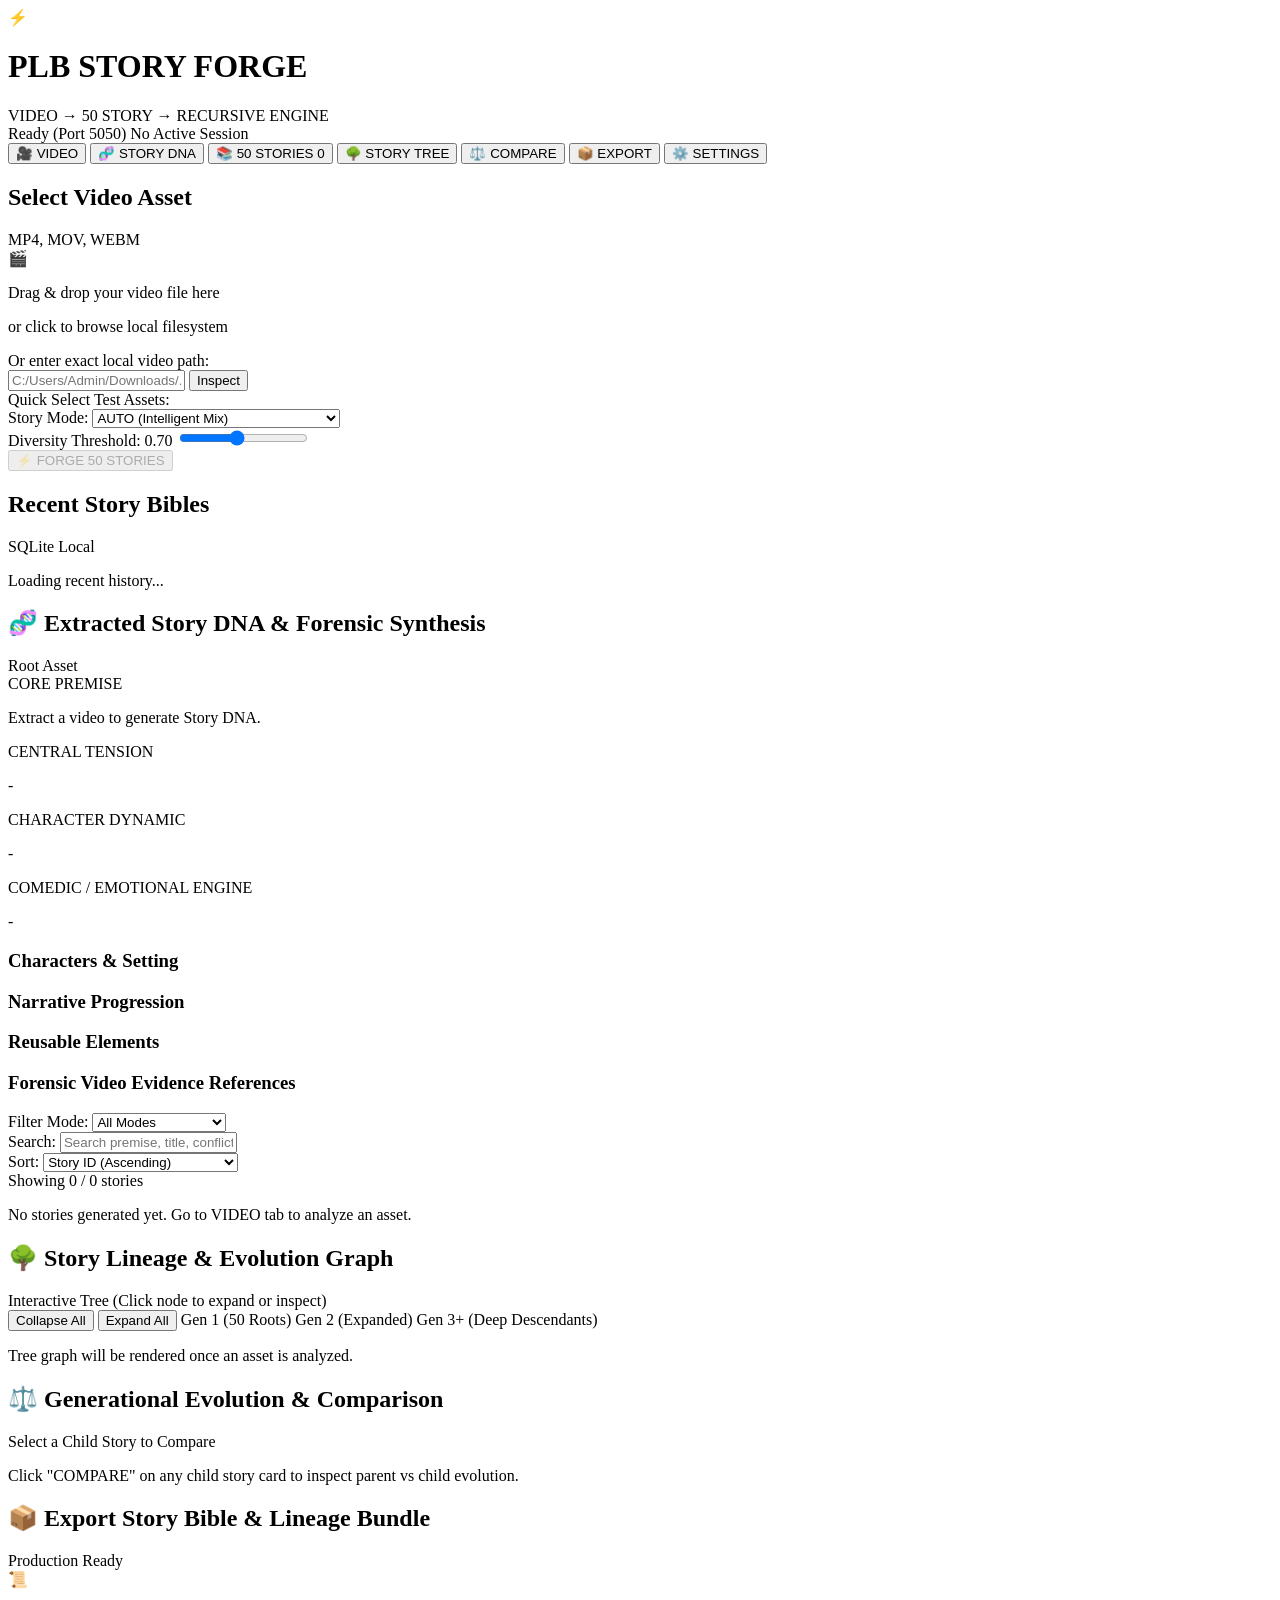
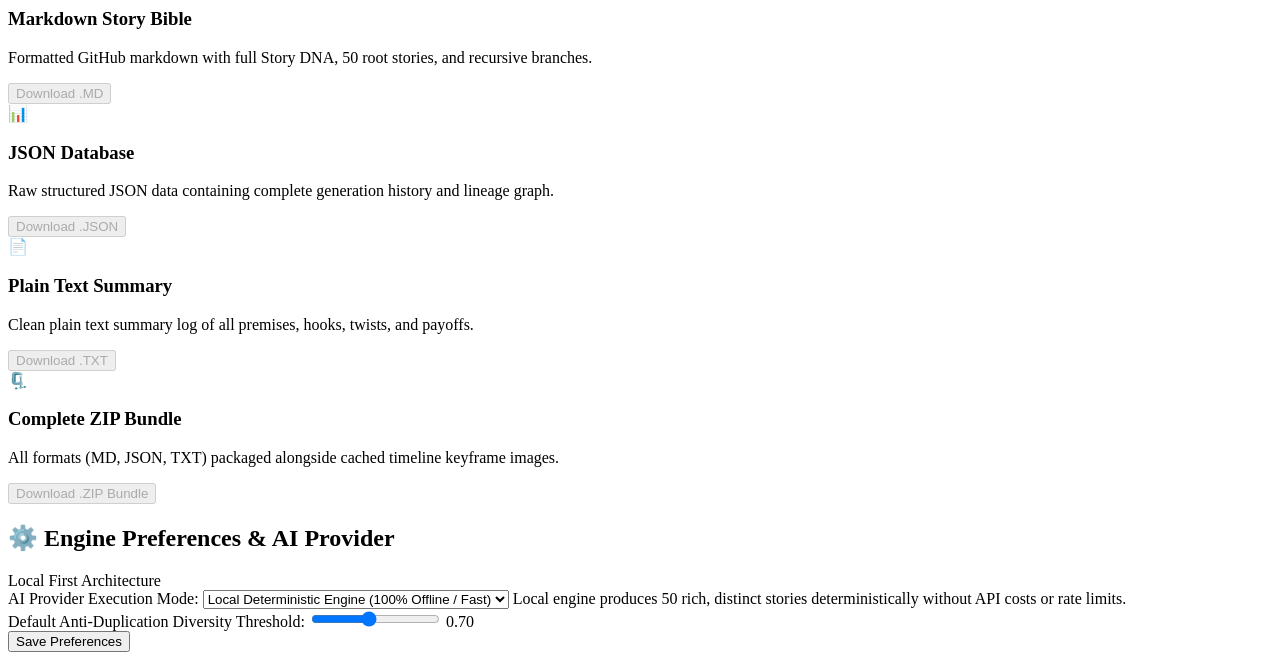
==== story_forge/templates/index.html @ e740767a "feat(story-forge): implement PLB Story Forge - Video to 50 Story recursive engine" ====
<!DOCTYPE html>
<html lang="en">
<head>
  <meta charset="UTF-8">
  <meta name="viewport" content="width=device-width, initial-scale=1.0">
  <title>PLB Story Forge — Video to 50 Story Recursive Engine</title>
  <link rel="stylesheet" href="/static/css/styles.css">
  <link rel="preconnect" href="https://fonts.googleapis.com">
  <link rel="preconnect" href="https://fonts.gstatic.com" crossorigin>
  <link href="https://fonts.googleapis.com/css2?family=Plus+Jakarta+Sans:wght@400;500;600;700;800&family=JetBrains+Mono:wght@400;500;700&display=swap" rel="stylesheet">
</head>
<body class="theme-dark">
  <header class="app-header">
    <div class="header-container">
      <div class="brand">
        <span class="brand-icon">⚡</span>
        <div class="brand-text">
          <h1>PLB STORY FORGE</h1>
          <span class="brand-badge">VIDEO → 50 STORY → RECURSIVE ENGINE</span>
        </div>
      </div>
      <div class="header-meta">
        <span class="system-status"><span class="status-dot"></span> Ready (Port 5050)</span>
        <span class="session-badge" id="current-session-label">No Active Session</span>
      </div>
    </div>
    
    <!-- Main Navigation Bar -->
    <nav class="main-nav">
      <div class="nav-container">
        <button class="nav-tab active" data-tab="tab-video">🎥 VIDEO</button>
        <button class="nav-tab" data-tab="tab-dna" id="nav-btn-dna">🧬 STORY DNA</button>
        <button class="nav-tab" data-tab="tab-stories" id="nav-btn-stories">📚 50 STORIES <span class="badge" id="stories-count-badge">0</span></button>
        <button class="nav-tab" data-tab="tab-tree" id="nav-btn-tree">🌳 STORY TREE</button>
        <button class="nav-tab" data-tab="tab-compare" id="nav-btn-compare">⚖️ COMPARE</button>
        <button class="nav-tab" data-tab="tab-export" id="nav-btn-export">📦 EXPORT</button>
        <button class="nav-tab" data-tab="tab-settings">⚙️ SETTINGS</button>
      </div>
    </nav>
  </header>

  <main class="main-content">
    <!-- TAB 1: VIDEO INPUT & FORENSIC SCAN -->
    <section class="tab-pane active" id="tab-video">
      <div class="grid-layout-2col">
        <div class="card upload-card">
          <div class="card-header">
            <h2>Select Video Asset</h2>
            <span class="pill-info">MP4, MOV, WEBM</span>
          </div>
          <div class="card-body">
            <div class="drop-zone" id="drop-zone">
              <div class="drop-icon">🎬</div>
              <p class="drop-title">Drag & drop your video file here</p>
              <p class="drop-sub">or click to browse local filesystem</p>
              <input type="file" id="file-input" accept="video/mp4,video/quicktime,video/webm" style="display:none;">
            </div>

            <div class="manual-path-box">
              <label for="video-path-input">Or enter exact local video path:</label>
              <div class="input-with-button">
                <input type="text" id="video-path-input" placeholder="C:/Users/Admin/Downloads/.../video.mp4">
                <button class="btn btn-secondary" id="btn-scan-path">Inspect</button>
              </div>
            </div>

            <!-- Discovered Local Candidates -->
            <div class="candidates-group">
              <label>Quick Select Test Assets:</label>
              <div class="candidate-buttons" id="candidate-buttons">
                <!-- Dynamically populated -->
              </div>
            </div>

            <!-- Video Inspection Result -->
            <div class="inspection-results" id="inspection-box" style="display:none;">
              <h3>Asset Overview</h3>
              <div class="stat-grid">
                <div class="stat-item"><span class="lbl">File</span><span class="val" id="insp-name">-</span></div>
                <div class="stat-item"><span class="lbl">Duration</span><span class="val" id="insp-duration">-</span></div>
                <div class="stat-item"><span class="lbl">Resolution</span><span class="val" id="insp-resolution">-</span></div>
                <div class="stat-item"><span class="lbl">Codec</span><span class="val" id="insp-codec">-</span></div>
                <div class="stat-item"><span class="lbl">FPS</span><span class="val" id="insp-fps">-</span></div>
                <div class="stat-item"><span class="lbl">Size</span><span class="val" id="insp-size">-</span></div>
              </div>
            </div>

            <!-- Generation Settings Bar -->
            <div class="controls-bar">
              <div class="control-field">
                <label for="select-mode">Story Mode:</label>
                <select id="select-mode">
                  <option value="AUTO" selected>AUTO (Intelligent Mix)</option>
                  <option value="FUNNY">FUNNY (Slapstick / Humor)</option>
                  <option value="EMOTIONAL">EMOTIONAL (Heartwarming)</option>
                  <option value="VIRAL">VIRAL (High Hook / Retention)</option>
                  <option value="DRAMATIC">DRAMATIC (High Stakes / Tension)</option>
                  <option value="UNEXPECTED">UNEXPECTED (Twists / Surreal)</option>
                  <option value="ANIMAL_COMEDY">ANIMAL COMEDY (Pet Shenanigans)</option>
                  <option value="DOCUMENTARY">DOCUMENTARY (Solemn Satire)</option>
                  <option value="WHOLESOME">WHOLESOME (Gentle & Sweet)</option>
                  <option value="CHAOTIC">CHAOTIC (Absolute Pandemonium)</option>
                </select>
              </div>

              <div class="control-field">
                <label for="range-threshold">Diversity Threshold: <span id="threshold-val">0.70</span></label>
                <input type="range" id="range-threshold" min="0.50" max="0.95" step="0.05" value="0.70">
              </div>
            </div>

            <button class="btn btn-primary btn-large" id="btn-forge-stories" disabled>
              ⚡ FORGE 50 STORIES
            </button>

            <!-- Progress Bar -->
            <div class="progress-box" id="progress-box" style="display:none;">
              <div class="progress-header">
                <span class="progress-stage" id="progress-stage">Initializing analysis...</span>
                <span class="progress-pct" id="progress-pct">0%</span>
              </div>
              <div class="progress-bar-track">
                <div class="progress-bar-fill" id="progress-bar-fill" style="width:0%;"></div>
              </div>
            </div>
          </div>
        </div>

        <!-- Recent Sessions History -->
        <div class="card history-card">
          <div class="card-header">
            <h2>Recent Story Bibles</h2>
            <span class="pill-info">SQLite Local</span>
          </div>
          <div class="card-body">
            <div class="recent-list" id="recent-sessions-list">
              <p class="placeholder-text">Loading recent history...</p>
            </div>
          </div>
        </div>
      </div>
    </section>

    <!-- TAB 2: STORY DNA -->
    <section class="tab-pane" id="tab-dna">
      <div class="card dna-card">
        <div class="card-header">
          <h2>🧬 Extracted Story DNA & Forensic Synthesis</h2>
          <span class="pill-badge" id="dna-asset-name">Root Asset</span>
        </div>
        <div class="card-body">
          <div class="dna-highlight-banner">
            <div class="dna-item">
              <span class="dna-lbl">CORE PREMISE</span>
              <p class="dna-val-large" id="dna-core-premise">Extract a video to generate Story DNA.</p>
            </div>
            <div class="dna-item">
              <span class="dna-lbl">CENTRAL TENSION</span>
              <p class="dna-val" id="dna-central-tension">-</p>
            </div>
            <div class="dna-item">
              <span class="dna-lbl">CHARACTER DYNAMIC</span>
              <p class="dna-val" id="dna-char-dynamic">-</p>
            </div>
            <div class="dna-item">
              <span class="dna-lbl">COMEDIC / EMOTIONAL ENGINE</span>
              <p class="dna-val" id="dna-engine">-</p>
            </div>
          </div>

          <div class="dna-grid-3col">
            <div class="card subcard">
              <h3>Characters & Setting</h3>
              <div class="subcard-content" id="dna-chars-setting">
                <!-- Dynamically populated -->
              </div>
            </div>
            <div class="card subcard">
              <h3>Narrative Progression</h3>
              <div class="subcard-content" id="dna-progression">
                <!-- Dynamically populated -->
              </div>
            </div>
            <div class="card subcard">
              <h3>Reusable Elements</h3>
              <div class="subcard-content" id="dna-reusable">
                <!-- Dynamically populated -->
              </div>
            </div>
          </div>

          <div class="evidence-timeline-section">
            <h3>Forensic Video Evidence References</h3>
            <div class="evidence-tags-list" id="dna-evidence-tags">
              <!-- Dynamically populated -->
            </div>
          </div>
        </div>
      </div>
    </section>

    <!-- TAB 3: 50 STORIES GRID -->
    <section class="tab-pane" id="tab-stories">
      <div class="stories-filter-bar">
        <div class="filter-group">
          <label>Filter Mode:</label>
          <select id="filter-story-mode">
            <option value="ALL">All Modes</option>
            <option value="AUTO">AUTO</option>
            <option value="FUNNY">FUNNY</option>
            <option value="EMOTIONAL">EMOTIONAL</option>
            <option value="VIRAL">VIRAL</option>
            <option value="DRAMATIC">DRAMATIC</option>
            <option value="UNEXPECTED">UNEXPECTED</option>
            <option value="ANIMAL_COMEDY">ANIMAL COMEDY</option>
            <option value="DOCUMENTARY">DOCUMENTARY</option>
            <option value="WHOLESOME">WHOLESOME</option>
            <option value="CHAOTIC">CHAOTIC</option>
          </select>
        </div>

        <div class="filter-group">
          <label>Search:</label>
          <input type="text" id="search-story-text" placeholder="Search premise, title, conflict...">
        </div>

        <div class="filter-group">
          <label>Sort:</label>
          <select id="sort-stories">
            <option value="id_asc">Story ID (Ascending)</option>
            <option value="div_desc">Diversity Score (High to Low)</option>
            <option value="gen_asc">Generation (Gen 1 first)</option>
          </select>
        </div>

        <div class="filter-stats">
          Showing <span id="visible-stories-count">0</span> / <span id="total-stories-count">0</span> stories
        </div>
      </div>

      <div class="stories-grid" id="stories-grid">
        <!-- 50 Story Cards Rendered Here -->
        <p class="placeholder-text">No stories generated yet. Go to VIDEO tab to analyze an asset.</p>
      </div>
    </section>

    <!-- TAB 4: STORY TREE (LINEAGE GRAPH) -->
    <section class="tab-pane" id="tab-tree">
      <div class="card tree-card">
        <div class="card-header">
          <h2>🌳 Story Lineage & Evolution Graph</h2>
          <span class="pill-info">Interactive Tree (Click node to expand or inspect)</span>
        </div>
        <div class="card-body">
          <div class="tree-controls">
            <button class="btn btn-secondary btn-sm" id="btn-collapse-all">Collapse All</button>
            <button class="btn btn-secondary btn-sm" id="btn-expand-all">Expand All</button>
            <span class="tree-legend">
              <span class="legend-badge gen1">Gen 1 (50 Roots)</span>
              <span class="legend-badge gen2">Gen 2 (Expanded)</span>
              <span class="legend-badge gen3">Gen 3+ (Deep Descendants)</span>
            </span>
          </div>
          <div class="tree-canvas" id="tree-canvas">
            <!-- Dynamic Tree Nodes Rendered Here -->
            <p class="placeholder-text">Tree graph will be rendered once an asset is analyzed.</p>
          </div>
        </div>
      </div>
    </section>

    <!-- TAB 5: COMPARE VIEW -->
    <section class="tab-pane" id="tab-compare">
      <div class="card compare-card">
        <div class="card-header">
          <h2>⚖️ Generational Evolution & Comparison</h2>
          <span class="pill-badge" id="compare-target-label">Select a Child Story to Compare</span>
        </div>
        <div class="card-body" id="compare-body">
          <p class="placeholder-text">Click "COMPARE" on any child story card to inspect parent vs child evolution.</p>
        </div>
      </div>
    </section>

    <!-- TAB 6: EXPORT BUNDLE -->
    <section class="tab-pane" id="tab-export">
      <div class="card export-card">
        <div class="card-header">
          <h2>📦 Export Story Bible & Lineage Bundle</h2>
          <span class="pill-info">Production Ready</span>
        </div>
        <div class="card-body">
          <div class="export-grid">
            <div class="export-tile">
              <div class="tile-icon">📜</div>
              <h3>Markdown Story Bible</h3>
              <p>Formatted GitHub markdown with full Story DNA, 50 root stories, and recursive branches.</p>
              <button class="btn btn-primary" id="btn-export-md" disabled>Download .MD</button>
            </div>

            <div class="export-tile">
              <div class="tile-icon">📊</div>
              <h3>JSON Database</h3>
              <p>Raw structured JSON data containing complete generation history and lineage graph.</p>
              <button class="btn btn-secondary" id="btn-export-json" disabled>Download .JSON</button>
            </div>

            <div class="export-tile">
              <div class="tile-icon">📄</div>
              <h3>Plain Text Summary</h3>
              <p>Clean plain text summary log of all premises, hooks, twists, and payoffs.</p>
              <button class="btn btn-secondary" id="btn-export-txt" disabled>Download .TXT</button>
            </div>

            <div class="export-tile">
              <div class="tile-icon">🗜️</div>
              <h3>Complete ZIP Bundle</h3>
              <p>All formats (MD, JSON, TXT) packaged alongside cached timeline keyframe images.</p>
              <button class="btn btn-accent" id="btn-export-zip" disabled>Download .ZIP Bundle</button>
            </div>
          </div>
        </div>
      </div>
    </section>

    <!-- TAB 7: SETTINGS -->
    <section class="tab-pane" id="tab-settings">
      <div class="card settings-card">
        <div class="card-header">
          <h2>⚙️ Engine Preferences & AI Provider</h2>
          <span class="pill-info">Local First Architecture</span>
        </div>
        <div class="card-body">
          <div class="settings-form">
            <div class="form-group">
              <label>AI Provider Execution Mode:</label>
              <select id="setting-provider-mode">
                <option value="local" selected>Local Deterministic Engine (100% Offline / Fast)</option>
                <option value="configurable">Configurable External LLM API</option>
              </select>
              <span class="help-text">Local engine produces 50 rich, distinct stories deterministically without API costs or rate limits.</span>
            </div>

            <div class="form-group" id="group-api-key" style="display:none;">
              <label>External API Key (Optional):</label>
              <input type="password" id="setting-api-key" placeholder="Enter API Key...">
              <span class="help-text">Used if external LLM mode is enabled. Falls back gracefully to local engine on error.</span>
            </div>

            <div class="form-group">
              <label>Default Anti-Duplication Diversity Threshold:</label>
              <input type="range" id="setting-default-threshold" min="0.50" max="0.95" step="0.05" value="0.70">
              <span class="val-display" id="setting-threshold-display">0.70</span>
            </div>

            <button class="btn btn-primary" id="btn-save-settings">Save Preferences</button>
          </div>
        </div>
      </div>
    </section>
  </main>

  <!-- Story Details Modal -->
  <div class="modal-overlay" id="story-modal" style="display:none;">
    <div class="modal-card">
      <div class="modal-header">
        <h2 id="modal-story-title">Story Details</h2>
        <button class="modal-close" id="modal-close-btn">&times;</button>
      </div>
      <div class="modal-body" id="modal-story-body">
        <!-- Rendered Story Content -->
      </div>
      <div class="modal-footer">
        <button class="btn btn-secondary" id="modal-copy-btn">Copy Story Markdown</button>
        <button class="btn btn-primary" id="modal-expand-btn">Expand ×50</button>
      </div>
    </div>
  </div>

  <script src="/static/js/app.js"></script>
</body>
</html>
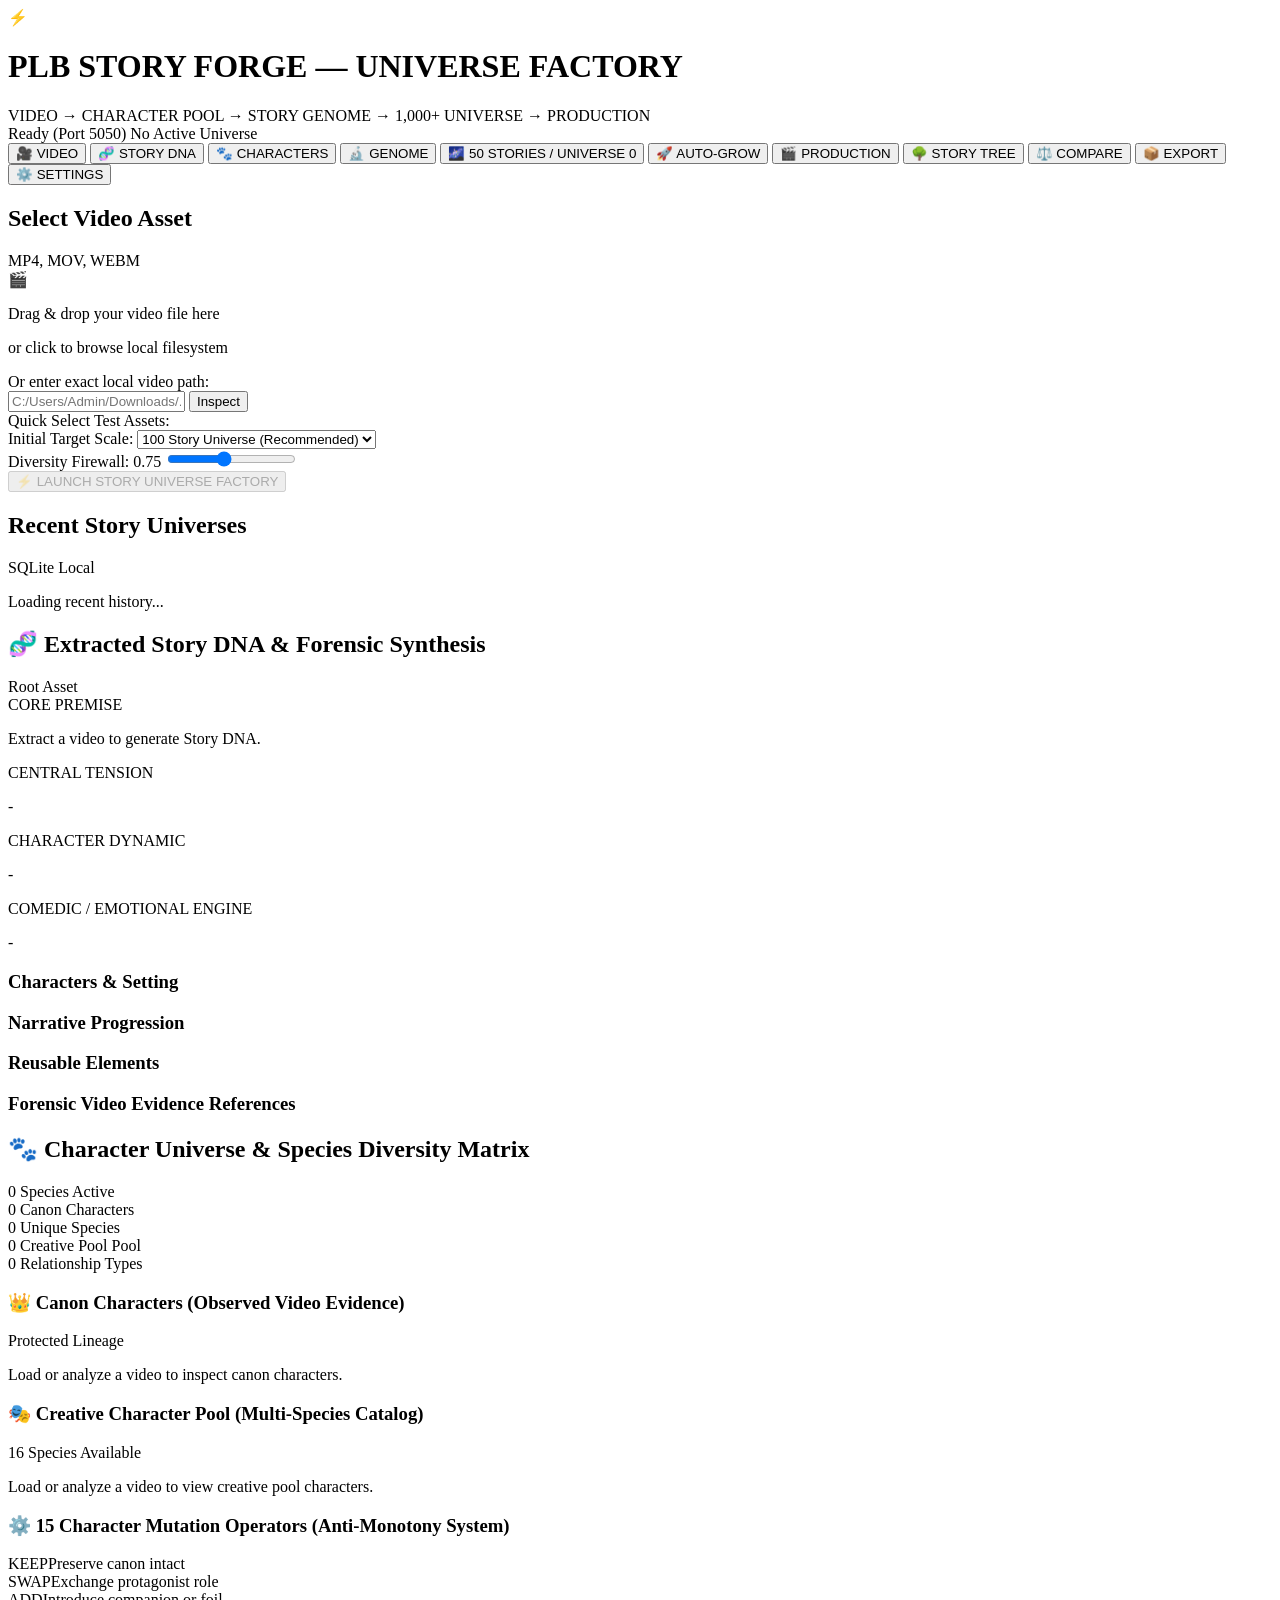
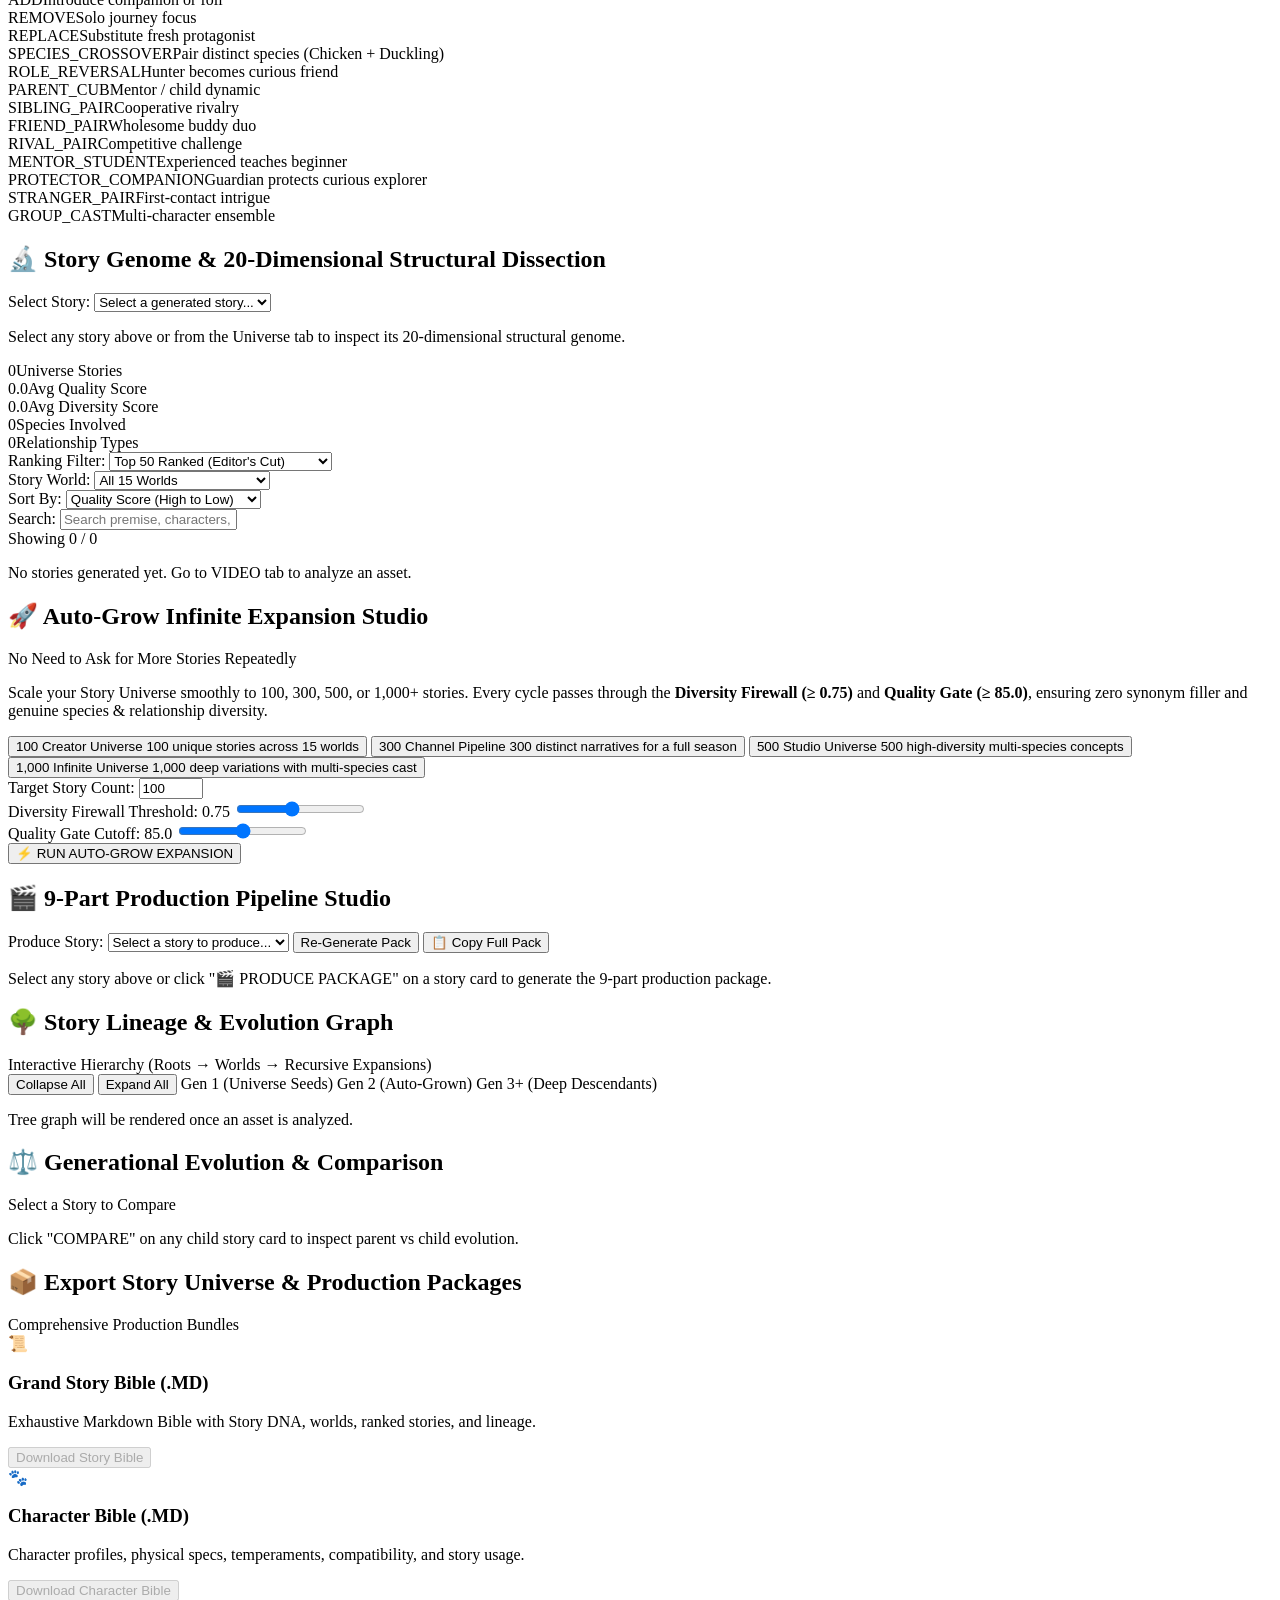
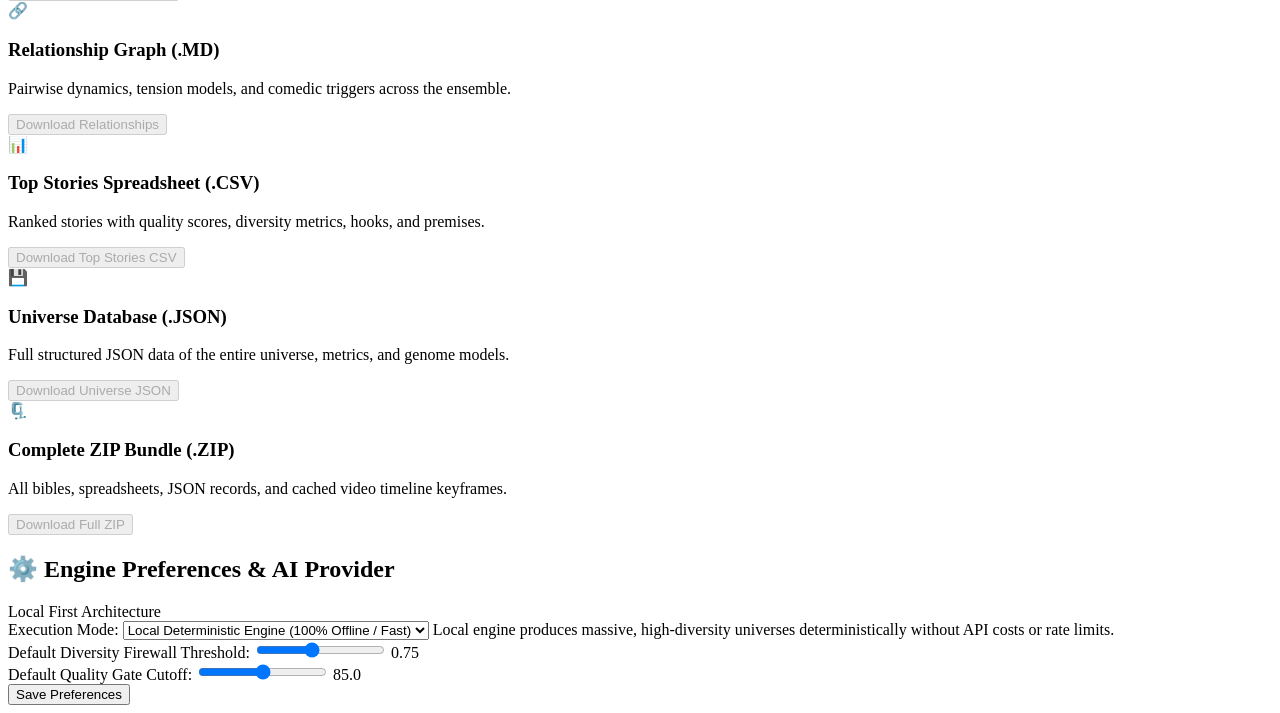
==== commit cd228c4a: "feat: upgrade PLB Story Forge to PLB Story Universe Factory with Auto-Grow, 16-species catalog, and " ====
--- a/story_forge/templates/index.html
+++ b/story_forge/templates/index.html
@@ -3,7 +3,7 @@
 <head>
   <meta charset="UTF-8">
   <meta name="viewport" content="width=device-width, initial-scale=1.0">
-  <title>PLB Story Forge — Video to 50 Story Recursive Engine</title>
+  <title>PLB Story Universe Factory — Video to Infinite Story Engine</title>
   <link rel="stylesheet" href="/static/css/styles.css">
   <link rel="preconnect" href="https://fonts.googleapis.com">
   <link rel="preconnect" href="https://fonts.gstatic.com" crossorigin>
@@ -15,13 +15,13 @@
       <div class="brand">
         <span class="brand-icon">⚡</span>
         <div class="brand-text">
-          <h1>PLB STORY FORGE</h1>
-          <span class="brand-badge">VIDEO → 50 STORY → RECURSIVE ENGINE</span>
+          <h1>PLB STORY FORGE — UNIVERSE FACTORY</h1>
+          <span class="brand-badge">VIDEO → CHARACTER POOL → STORY GENOME → 1,000+ UNIVERSE → PRODUCTION</span>
         </div>
       </div>
       <div class="header-meta">
         <span class="system-status"><span class="status-dot"></span> Ready (Port 5050)</span>
-        <span class="session-badge" id="current-session-label">No Active Session</span>
+        <span class="session-badge" id="current-session-label">No Active Universe</span>
       </div>
     </div>
     
@@ -30,7 +30,11 @@
       <div class="nav-container">
         <button class="nav-tab active" data-tab="tab-video">🎥 VIDEO</button>
         <button class="nav-tab" data-tab="tab-dna" id="nav-btn-dna">🧬 STORY DNA</button>
-        <button class="nav-tab" data-tab="tab-stories" id="nav-btn-stories">📚 50 STORIES <span class="badge" id="stories-count-badge">0</span></button>
+        <button class="nav-tab" data-tab="tab-characters" id="nav-btn-characters">🐾 CHARACTERS</button>
+        <button class="nav-tab" data-tab="tab-genome" id="nav-btn-genome">🔬 GENOME</button>
+        <button class="nav-tab" data-tab="tab-universe" id="nav-btn-universe">🌌 50 STORIES / UNIVERSE <span class="badge" id="universe-count-badge">0</span></button>
+        <button class="nav-tab" data-tab="tab-autogrow" id="nav-btn-autogrow">🚀 AUTO-GROW</button>
+        <button class="nav-tab" data-tab="tab-production" id="nav-btn-production">🎬 PRODUCTION</button>
         <button class="nav-tab" data-tab="tab-tree" id="nav-btn-tree">🌳 STORY TREE</button>
         <button class="nav-tab" data-tab="tab-compare" id="nav-btn-compare">⚖️ COMPARE</button>
         <button class="nav-tab" data-tab="tab-export" id="nav-btn-export">📦 EXPORT</button>
@@ -88,29 +92,24 @@
             <!-- Generation Settings Bar -->
             <div class="controls-bar">
               <div class="control-field">
-                <label for="select-mode">Story Mode:</label>
-                <select id="select-mode">
-                  <option value="AUTO" selected>AUTO (Intelligent Mix)</option>
-                  <option value="FUNNY">FUNNY (Slapstick / Humor)</option>
-                  <option value="EMOTIONAL">EMOTIONAL (Heartwarming)</option>
-                  <option value="VIRAL">VIRAL (High Hook / Retention)</option>
-                  <option value="DRAMATIC">DRAMATIC (High Stakes / Tension)</option>
-                  <option value="UNEXPECTED">UNEXPECTED (Twists / Surreal)</option>
-                  <option value="ANIMAL_COMEDY">ANIMAL COMEDY (Pet Shenanigans)</option>
-                  <option value="DOCUMENTARY">DOCUMENTARY (Solemn Satire)</option>
-                  <option value="WHOLESOME">WHOLESOME (Gentle & Sweet)</option>
-                  <option value="CHAOTIC">CHAOTIC (Absolute Pandemonium)</option>
+                <label for="select-mode">Initial Target Scale:</label>
+                <select id="select-scale-mode">
+                  <option value="50">50 Root Stories (Fast Seed)</option>
+                  <option value="100" selected>100 Story Universe (Recommended)</option>
+                  <option value="300">300 Story Universe (Expanded)</option>
+                  <option value="500">500 Story Universe (Studio Scale)</option>
+                  <option value="1000">1,000 Story Universe (Enterprise)</option>
                 </select>
               </div>
 
               <div class="control-field">
-                <label for="range-threshold">Diversity Threshold: <span id="threshold-val">0.70</span></label>
-                <input type="range" id="range-threshold" min="0.50" max="0.95" step="0.05" value="0.70">
+                <label for="range-threshold">Diversity Firewall: <span id="threshold-val">0.75</span></label>
+                <input type="range" id="range-threshold" min="0.60" max="0.95" step="0.05" value="0.75">
               </div>
             </div>
 
             <button class="btn btn-primary btn-large" id="btn-forge-stories" disabled>
-              ⚡ FORGE 50 STORIES
+              ⚡ LAUNCH STORY UNIVERSE FACTORY
             </button>
 
             <!-- Progress Bar -->
@@ -129,7 +128,7 @@
         <!-- Recent Sessions History -->
         <div class="card history-card">
           <div class="card-header">
-            <h2>Recent Story Bibles</h2>
+            <h2>Recent Story Universes</h2>
             <span class="pill-info">SQLite Local</span>
           </div>
           <div class="card-body">
@@ -199,82 +198,295 @@
       </div>
     </section>
 
-    <!-- TAB 3: 50 STORIES GRID -->
-    <section class="tab-pane" id="tab-stories">
-      <div class="stories-filter-bar">
-        <div class="filter-group">
-          <label>Filter Mode:</label>
-          <select id="filter-story-mode">
-            <option value="ALL">All Modes</option>
-            <option value="AUTO">AUTO</option>
-            <option value="FUNNY">FUNNY</option>
-            <option value="EMOTIONAL">EMOTIONAL</option>
-            <option value="VIRAL">VIRAL</option>
-            <option value="DRAMATIC">DRAMATIC</option>
-            <option value="UNEXPECTED">UNEXPECTED</option>
-            <option value="ANIMAL_COMEDY">ANIMAL COMEDY</option>
-            <option value="DOCUMENTARY">DOCUMENTARY</option>
-            <option value="WHOLESOME">WHOLESOME</option>
-            <option value="CHAOTIC">CHAOTIC</option>
-          </select>
-        </div>
-
-        <div class="filter-group">
-          <label>Search:</label>
-          <input type="text" id="search-story-text" placeholder="Search premise, title, conflict...">
-        </div>
-
-        <div class="filter-group">
-          <label>Sort:</label>
-          <select id="sort-stories">
-            <option value="id_asc">Story ID (Ascending)</option>
-            <option value="div_desc">Diversity Score (High to Low)</option>
-            <option value="gen_asc">Generation (Gen 1 first)</option>
-          </select>
-        </div>
-
-        <div class="filter-stats">
-          Showing <span id="visible-stories-count">0</span> / <span id="total-stories-count">0</span> stories
-        </div>
-      </div>
-
+    <!-- TAB 3: CHARACTER UNIVERSE -->
+    <section class="tab-pane" id="tab-characters">
+      <div class="card universe-card">
+        <div class="card-header">
+          <h2>🐾 Character Universe & Species Diversity Matrix</h2>
+          <span class="pill-badge" id="chars-species-badge">0 Species Active</span>
+        </div>
+        <div class="card-body">
+          <!-- Character Universe Stats Banner -->
+          <div class="stats-banner-row">
+            <div class="stat-tile">
+              <span class="stat-number" id="cu-stat-canon">0</span>
+              <span class="stat-desc">Canon Characters</span>
+            </div>
+            <div class="stat-tile">
+              <span class="stat-number" id="cu-stat-species">0</span>
+              <span class="stat-desc">Unique Species</span>
+            </div>
+            <div class="stat-tile">
+              <span class="stat-number" id="cu-stat-pool">0</span>
+              <span class="stat-desc">Creative Pool Pool</span>
+            </div>
+            <div class="stat-tile">
+              <span class="stat-number" id="cu-stat-relationships">0</span>
+              <span class="stat-desc">Relationship Types</span>
+            </div>
+          </div>
+
+          <!-- Canon vs Creative Pool Split -->
+          <div class="character-split-grid">
+            <div class="card subcard">
+              <div class="subcard-header">
+                <h3>👑 Canon Characters (Observed Video Evidence)</h3>
+                <span class="pill-info">Protected Lineage</span>
+              </div>
+              <div class="character-cards-container" id="canon-characters-list">
+                <p class="placeholder-text">Load or analyze a video to inspect canon characters.</p>
+              </div>
+            </div>
+
+            <div class="card subcard">
+              <div class="subcard-header">
+                <h3>🎭 Creative Character Pool (Multi-Species Catalog)</h3>
+                <span class="pill-info">16 Species Available</span>
+              </div>
+              <div class="species-filter-pills" id="species-filter-bar">
+                <!-- Species filter tags -->
+              </div>
+              <div class="character-cards-container" id="creative-pool-list">
+                <p class="placeholder-text">Load or analyze a video to view creative pool characters.</p>
+              </div>
+            </div>
+          </div>
+
+          <!-- 15 Character Mutation Operators Showcase -->
+          <div class="mutation-operators-section">
+            <h3>⚙️ 15 Character Mutation Operators (Anti-Monotony System)</h3>
+            <div class="operators-chips-grid" id="operators-grid">
+              <div class="operator-chip"><span class="op-name">KEEP</span><span class="op-desc">Preserve canon intact</span></div>
+              <div class="operator-chip"><span class="op-name">SWAP</span><span class="op-desc">Exchange protagonist role</span></div>
+              <div class="operator-chip"><span class="op-name">ADD</span><span class="op-desc">Introduce companion or foil</span></div>
+              <div class="operator-chip"><span class="op-name">REMOVE</span><span class="op-desc">Solo journey focus</span></div>
+              <div class="operator-chip"><span class="op-name">REPLACE</span><span class="op-desc">Substitute fresh protagonist</span></div>
+              <div class="operator-chip highlighted"><span class="op-name">SPECIES_CROSSOVER</span><span class="op-desc">Pair distinct species (Chicken + Duckling)</span></div>
+              <div class="operator-chip"><span class="op-name">ROLE_REVERSAL</span><span class="op-desc">Hunter becomes curious friend</span></div>
+              <div class="operator-chip highlighted"><span class="op-name">PARENT_CUB</span><span class="op-desc">Mentor / child dynamic</span></div>
+              <div class="operator-chip"><span class="op-name">SIBLING_PAIR</span><span class="op-desc">Cooperative rivalry</span></div>
+              <div class="operator-chip"><span class="op-name">FRIEND_PAIR</span><span class="op-desc">Wholesome buddy duo</span></div>
+              <div class="operator-chip"><span class="op-name">RIVAL_PAIR</span><span class="op-desc">Competitive challenge</span></div>
+              <div class="operator-chip"><span class="op-name">MENTOR_STUDENT</span><span class="op-desc">Experienced teaches beginner</span></div>
+              <div class="operator-chip"><span class="op-name">PROTECTOR_COMPANION</span><span class="op-desc">Guardian protects curious explorer</span></div>
+              <div class="operator-chip"><span class="op-name">STRANGER_PAIR</span><span class="op-desc">First-contact intrigue</span></div>
+              <div class="operator-chip"><span class="op-name">GROUP_CAST</span><span class="op-desc">Multi-character ensemble</span></div>
+            </div>
+          </div>
+        </div>
+      </div>
+    </section>
+
+    <!-- TAB 4: STORY GENOME -->
+    <section class="tab-pane" id="tab-genome">
+      <div class="card genome-card">
+        <div class="card-header">
+          <h2>🔬 Story Genome & 20-Dimensional Structural Dissection</h2>
+          <div class="story-selector-inline">
+            <label for="genome-story-select">Select Story:</label>
+            <select id="genome-story-select">
+              <option value="">Select a generated story...</option>
+            </select>
+          </div>
+        </div>
+        <div class="card-body" id="genome-content">
+          <p class="placeholder-text">Select any story above or from the Universe tab to inspect its 20-dimensional structural genome.</p>
+        </div>
+      </div>
+    </section>
+
+    <!-- TAB 5: STORY UNIVERSE (DASHBOARD) -->
+    <section class="tab-pane" id="tab-universe">
+      <div class="universe-dashboard-header">
+        <div class="universe-stats-row">
+          <div class="u-stat"><span class="u-stat-val" id="u-total-count">0</span><span class="u-stat-lbl">Universe Stories</span></div>
+          <div class="u-stat"><span class="u-stat-val" id="u-avg-quality">0.0</span><span class="u-stat-lbl">Avg Quality Score</span></div>
+          <div class="u-stat"><span class="u-stat-val" id="u-avg-diversity">0.0</span><span class="u-stat-lbl">Avg Diversity Score</span></div>
+          <div class="u-stat"><span class="u-stat-val" id="u-species-count">0</span><span class="u-stat-lbl">Species Involved</span></div>
+          <div class="u-stat"><span class="u-stat-val" id="u-rel-count">0</span><span class="u-stat-lbl">Relationship Types</span></div>
+        </div>
+
+        <!-- Filter and Ranking Controls -->
+        <div class="stories-filter-bar">
+          <div class="filter-group">
+            <label>Ranking Filter:</label>
+            <select id="filter-ranking">
+              <option value="ALL">All Stories</option>
+              <option value="10">Top 10 Ranked (Highest Quality)</option>
+              <option value="50" selected>Top 50 Ranked (Editor's Cut)</option>
+              <option value="100">Top 100 Ranked (Broadcast Pool)</option>
+            </select>
+          </div>
+
+          <div class="filter-group">
+            <label>Story World:</label>
+            <select id="filter-story-world">
+              <option value="ALL">All 15 Worlds</option>
+              <option value="ANIMAL_COMEDY">Animal Comedy</option>
+              <option value="WHOLESOME">Wholesome & Sweet</option>
+              <option value="EMOTIONAL">Emotional / Heartwarming</option>
+              <option value="CHAOTIC">Chaotic Pandemonium</option>
+              <option value="MYSTERY">Mystery & Discovery</option>
+              <option value="ADVENTURE">Adventure & Exploration</option>
+              <option value="DOCUMENTARY">Deadpan Documentary</option>
+              <option value="RIVALRY">Playful Rivalry</option>
+              <option value="FRIENDSHIP">Unexpected Friendship</option>
+              <option value="FAMILY">Family & Nest</option>
+              <option value="SURPRISE">Surprise & Twist</option>
+              <option value="TASTE_TEST">Taste Test Experiment</option>
+              <option value="ROLE_REVERSAL">Role Reversal</option>
+            </select>
+          </div>
+
+          <div class="filter-group">
+            <label>Sort By:</label>
+            <select id="sort-stories">
+              <option value="quality">Quality Score (High to Low)</option>
+              <option value="diversity">Diversity Score (High to Low)</option>
+              <option value="animal_appeal">Animal Appeal</option>
+              <option value="hook">Hook Potency</option>
+              <option value="id_asc">Story ID (Ascending)</option>
+            </select>
+          </div>
+
+          <div class="filter-group">
+            <label>Search:</label>
+            <input type="text" id="search-story-text" placeholder="Search premise, characters, conflict...">
+          </div>
+
+          <div class="filter-stats">
+            Showing <span id="visible-stories-count">0</span> / <span id="total-stories-count">0</span>
+          </div>
+        </div>
+      </div>
+
+      <!-- Universe Stories Grid -->
       <div class="stories-grid" id="stories-grid">
-        <!-- 50 Story Cards Rendered Here -->
         <p class="placeholder-text">No stories generated yet. Go to VIDEO tab to analyze an asset.</p>
       </div>
     </section>
 
-    <!-- TAB 4: STORY TREE (LINEAGE GRAPH) -->
+    <!-- TAB 6: AUTO-GROW -->
+    <section class="tab-pane" id="tab-autogrow">
+      <div class="card autogrow-card">
+        <div class="card-header">
+          <h2>🚀 Auto-Grow Infinite Expansion Studio</h2>
+          <span class="pill-info">No Need to Ask for More Stories Repeatedly</span>
+        </div>
+        <div class="card-body">
+          <p class="section-intro">
+            Scale your Story Universe smoothly to 100, 300, 500, or 1,000+ stories.
+            Every cycle passes through the <strong>Diversity Firewall (≥ 0.75)</strong> and <strong>Quality Gate (≥ 85.0)</strong>, ensuring zero synonym filler and genuine species & relationship diversity.
+          </p>
+
+          <div class="scale-presets-grid">
+            <button class="scale-preset-btn active" data-count="100">
+              <span class="preset-num">100</span>
+              <span class="preset-name">Creator Universe</span>
+              <span class="preset-desc">100 unique stories across 15 worlds</span>
+            </button>
+            <button class="scale-preset-btn" data-count="300">
+              <span class="preset-num">300</span>
+              <span class="preset-name">Channel Pipeline</span>
+              <span class="preset-desc">300 distinct narratives for a full season</span>
+            </button>
+            <button class="scale-preset-btn" data-count="500">
+              <span class="preset-num">500</span>
+              <span class="preset-name">Studio Universe</span>
+              <span class="preset-desc">500 high-diversity multi-species concepts</span>
+            </button>
+            <button class="scale-preset-btn" data-count="1000">
+              <span class="preset-num">1,000</span>
+              <span class="preset-name">Infinite Universe</span>
+              <span class="preset-desc">1,000 deep variations with multi-species cast</span>
+            </button>
+          </div>
+
+          <div class="autogrow-controls-row">
+            <div class="control-field">
+              <label for="autogrow-target-count">Target Story Count:</label>
+              <input type="number" id="autogrow-target-count" value="100" min="50" max="2000" step="25">
+            </div>
+
+            <div class="control-field">
+              <label for="autogrow-diversity-slider">Diversity Firewall Threshold: <span id="autogrow-div-display">0.75</span></label>
+              <input type="range" id="autogrow-diversity-slider" min="0.60" max="0.95" step="0.05" value="0.75">
+            </div>
+
+            <div class="control-field">
+              <label for="autogrow-quality-slider">Quality Gate Cutoff: <span id="autogrow-qual-display">85.0</span></label>
+              <input type="range" id="autogrow-quality-slider" min="75.0" max="95.0" step="1.0" value="85.0">
+            </div>
+          </div>
+
+          <button class="btn btn-primary btn-large" id="btn-run-autogrow">
+            ⚡ RUN AUTO-GROW EXPANSION
+          </button>
+
+          <!-- Auto-Grow Progress Box -->
+          <div class="progress-box" id="autogrow-progress-box" style="display:none; margin-top: 1.5rem;">
+            <div class="progress-header">
+              <span class="progress-stage" id="autogrow-progress-stage">Auto-growing universe...</span>
+              <span class="progress-pct" id="autogrow-progress-pct">0%</span>
+            </div>
+            <div class="progress-bar-track">
+              <div class="progress-bar-fill" id="autogrow-progress-bar-fill" style="width:0%;"></div>
+            </div>
+          </div>
+        </div>
+      </div>
+    </section>
+
+    <!-- TAB 7: PRODUCTION PIPELINE -->
+    <section class="tab-pane" id="tab-production">
+      <div class="card production-card">
+        <div class="card-header">
+          <h2>🎬 9-Part Production Pipeline Studio</h2>
+          <div class="story-selector-inline">
+            <label for="prod-story-select">Produce Story:</label>
+            <select id="prod-story-select">
+              <option value="">Select a story to produce...</option>
+            </select>
+            <button class="btn btn-secondary btn-sm" id="btn-refresh-production">Re-Generate Pack</button>
+            <button class="btn btn-primary btn-sm" id="btn-copy-production-pack">📋 Copy Full Pack</button>
+          </div>
+        </div>
+        <div class="card-body" id="production-content">
+          <p class="placeholder-text">Select any story above or click "🎬 PRODUCE PACKAGE" on a story card to generate the 9-part production package.</p>
+        </div>
+      </div>
+    </section>
+
+    <!-- TAB 8: STORY TREE (LINEAGE GRAPH) -->
     <section class="tab-pane" id="tab-tree">
       <div class="card tree-card">
         <div class="card-header">
           <h2>🌳 Story Lineage & Evolution Graph</h2>
-          <span class="pill-info">Interactive Tree (Click node to expand or inspect)</span>
+          <span class="pill-info">Interactive Hierarchy (Roots → Worlds → Recursive Expansions)</span>
         </div>
         <div class="card-body">
           <div class="tree-controls">
             <button class="btn btn-secondary btn-sm" id="btn-collapse-all">Collapse All</button>
             <button class="btn btn-secondary btn-sm" id="btn-expand-all">Expand All</button>
             <span class="tree-legend">
-              <span class="legend-badge gen1">Gen 1 (50 Roots)</span>
-              <span class="legend-badge gen2">Gen 2 (Expanded)</span>
+              <span class="legend-badge gen1">Gen 1 (Universe Seeds)</span>
+              <span class="legend-badge gen2">Gen 2 (Auto-Grown)</span>
               <span class="legend-badge gen3">Gen 3+ (Deep Descendants)</span>
             </span>
           </div>
           <div class="tree-canvas" id="tree-canvas">
-            <!-- Dynamic Tree Nodes Rendered Here -->
             <p class="placeholder-text">Tree graph will be rendered once an asset is analyzed.</p>
           </div>
         </div>
       </div>
     </section>
 
-    <!-- TAB 5: COMPARE VIEW -->
+    <!-- TAB 9: COMPARE VIEW -->
     <section class="tab-pane" id="tab-compare">
       <div class="card compare-card">
         <div class="card-header">
           <h2>⚖️ Generational Evolution & Comparison</h2>
-          <span class="pill-badge" id="compare-target-label">Select a Child Story to Compare</span>
+          <span class="pill-badge" id="compare-target-label">Select a Story to Compare</span>
         </div>
         <div class="card-body" id="compare-body">
           <p class="placeholder-text">Click "COMPARE" on any child story card to inspect parent vs child evolution.</p>
@@ -282,48 +494,62 @@
       </div>
     </section>
 
-    <!-- TAB 6: EXPORT BUNDLE -->
+    <!-- TAB 10: EXPORT BUNDLE -->
     <section class="tab-pane" id="tab-export">
       <div class="card export-card">
         <div class="card-header">
-          <h2>📦 Export Story Bible & Lineage Bundle</h2>
-          <span class="pill-info">Production Ready</span>
+          <h2>📦 Export Story Universe & Production Packages</h2>
+          <span class="pill-info">Comprehensive Production Bundles</span>
         </div>
         <div class="card-body">
           <div class="export-grid">
             <div class="export-tile">
               <div class="tile-icon">📜</div>
-              <h3>Markdown Story Bible</h3>
-              <p>Formatted GitHub markdown with full Story DNA, 50 root stories, and recursive branches.</p>
-              <button class="btn btn-primary" id="btn-export-md" disabled>Download .MD</button>
+              <h3>Grand Story Bible (.MD)</h3>
+              <p>Exhaustive Markdown Bible with Story DNA, worlds, ranked stories, and lineage.</p>
+              <button class="btn btn-primary" id="btn-export-bible" disabled>Download Story Bible</button>
+            </div>
+
+            <div class="export-tile">
+              <div class="tile-icon">🐾</div>
+              <h3>Character Bible (.MD)</h3>
+              <p>Character profiles, physical specs, temperaments, compatibility, and story usage.</p>
+              <button class="btn btn-secondary" id="btn-export-char-bible" disabled>Download Character Bible</button>
+            </div>
+
+            <div class="export-tile">
+              <div class="tile-icon">🔗</div>
+              <h3>Relationship Graph (.MD)</h3>
+              <p>Pairwise dynamics, tension models, and comedic triggers across the ensemble.</p>
+              <button class="btn btn-secondary" id="btn-export-rel-graph" disabled>Download Relationships</button>
             </div>
 
             <div class="export-tile">
               <div class="tile-icon">📊</div>
-              <h3>JSON Database</h3>
-              <p>Raw structured JSON data containing complete generation history and lineage graph.</p>
-              <button class="btn btn-secondary" id="btn-export-json" disabled>Download .JSON</button>
+              <h3>Top Stories Spreadsheet (.CSV)</h3>
+              <p>Ranked stories with quality scores, diversity metrics, hooks, and premises.</p>
+              <button class="btn btn-secondary" id="btn-export-csv" disabled>Download Top Stories CSV</button>
             </div>
 
             <div class="export-tile">
-              <div class="tile-icon">📄</div>
-              <h3>Plain Text Summary</h3>
-              <p>Clean plain text summary log of all premises, hooks, twists, and payoffs.</p>
-              <button class="btn btn-secondary" id="btn-export-txt" disabled>Download .TXT</button>
+              <div class="tile-icon">💾</div>
+              <h3>Universe Database (.JSON)</h3>
+              <p>Full structured JSON data of the entire universe, metrics, and genome models.</p>
+              <button class="btn btn-secondary" id="btn-export-json" disabled>Download Universe JSON</button>
             </div>
 
             <div class="export-tile">
               <div class="tile-icon">🗜️</div>
-              <h3>Complete ZIP Bundle</h3>
-              <p>All formats (MD, JSON, TXT) packaged alongside cached timeline keyframe images.</p>
-              <button class="btn btn-accent" id="btn-export-zip" disabled>Download .ZIP Bundle</button>
-            </div>
-          </div>
-        </div>
-      </div>
-    </section>
-
-    <!-- TAB 7: SETTINGS -->
+              <h3>Complete ZIP Bundle (.ZIP)</h3>
+              <p>All bibles, spreadsheets, JSON records, and cached video timeline keyframes.</p>
+              <button class="btn btn-accent" id="btn-export-zip" disabled>Download Full ZIP</button>
+            </div>
+          </div>
+        </div>
+      </div>
+    </section>
+
+    <!-- TAB 11: SETTINGS -->
     <section class="tab-pane" id="tab-settings">
       <div class="card settings-card">
         <div class="card-header">
@@ -333,24 +559,24 @@
         <div class="card-body">
           <div class="settings-form">
             <div class="form-group">
-              <label>AI Provider Execution Mode:</label>
+              <label>Execution Mode:</label>
               <select id="setting-provider-mode">
                 <option value="local" selected>Local Deterministic Engine (100% Offline / Fast)</option>
                 <option value="configurable">Configurable External LLM API</option>
               </select>
-              <span class="help-text">Local engine produces 50 rich, distinct stories deterministically without API costs or rate limits.</span>
-            </div>
-
-            <div class="form-group" id="group-api-key" style="display:none;">
-              <label>External API Key (Optional):</label>
-              <input type="password" id="setting-api-key" placeholder="Enter API Key...">
-              <span class="help-text">Used if external LLM mode is enabled. Falls back gracefully to local engine on error.</span>
+              <span class="help-text">Local engine produces massive, high-diversity universes deterministically without API costs or rate limits.</span>
             </div>
 
             <div class="form-group">
-              <label>Default Anti-Duplication Diversity Threshold:</label>
-              <input type="range" id="setting-default-threshold" min="0.50" max="0.95" step="0.05" value="0.70">
-              <span class="val-display" id="setting-threshold-display">0.70</span>
+              <label>Default Diversity Firewall Threshold:</label>
+              <input type="range" id="setting-default-threshold" min="0.60" max="0.95" step="0.05" value="0.75">
+              <span class="val-display" id="setting-threshold-display">0.75</span>
+            </div>
+
+            <div class="form-group">
+              <label>Default Quality Gate Cutoff:</label>
+              <input type="range" id="setting-default-quality" min="75.0" max="95.0" step="1.0" value="85.0">
+              <span class="val-display" id="setting-quality-display">85.0</span>
             </div>
 
             <button class="btn btn-primary" id="btn-save-settings">Save Preferences</button>
@@ -372,6 +598,7 @@
       </div>
       <div class="modal-footer">
         <button class="btn btn-secondary" id="modal-copy-btn">Copy Story Markdown</button>
+        <button class="btn btn-accent" id="modal-produce-btn">🎬 Produce Package</button>
         <button class="btn btn-primary" id="modal-expand-btn">Expand ×50</button>
       </div>
     </div>
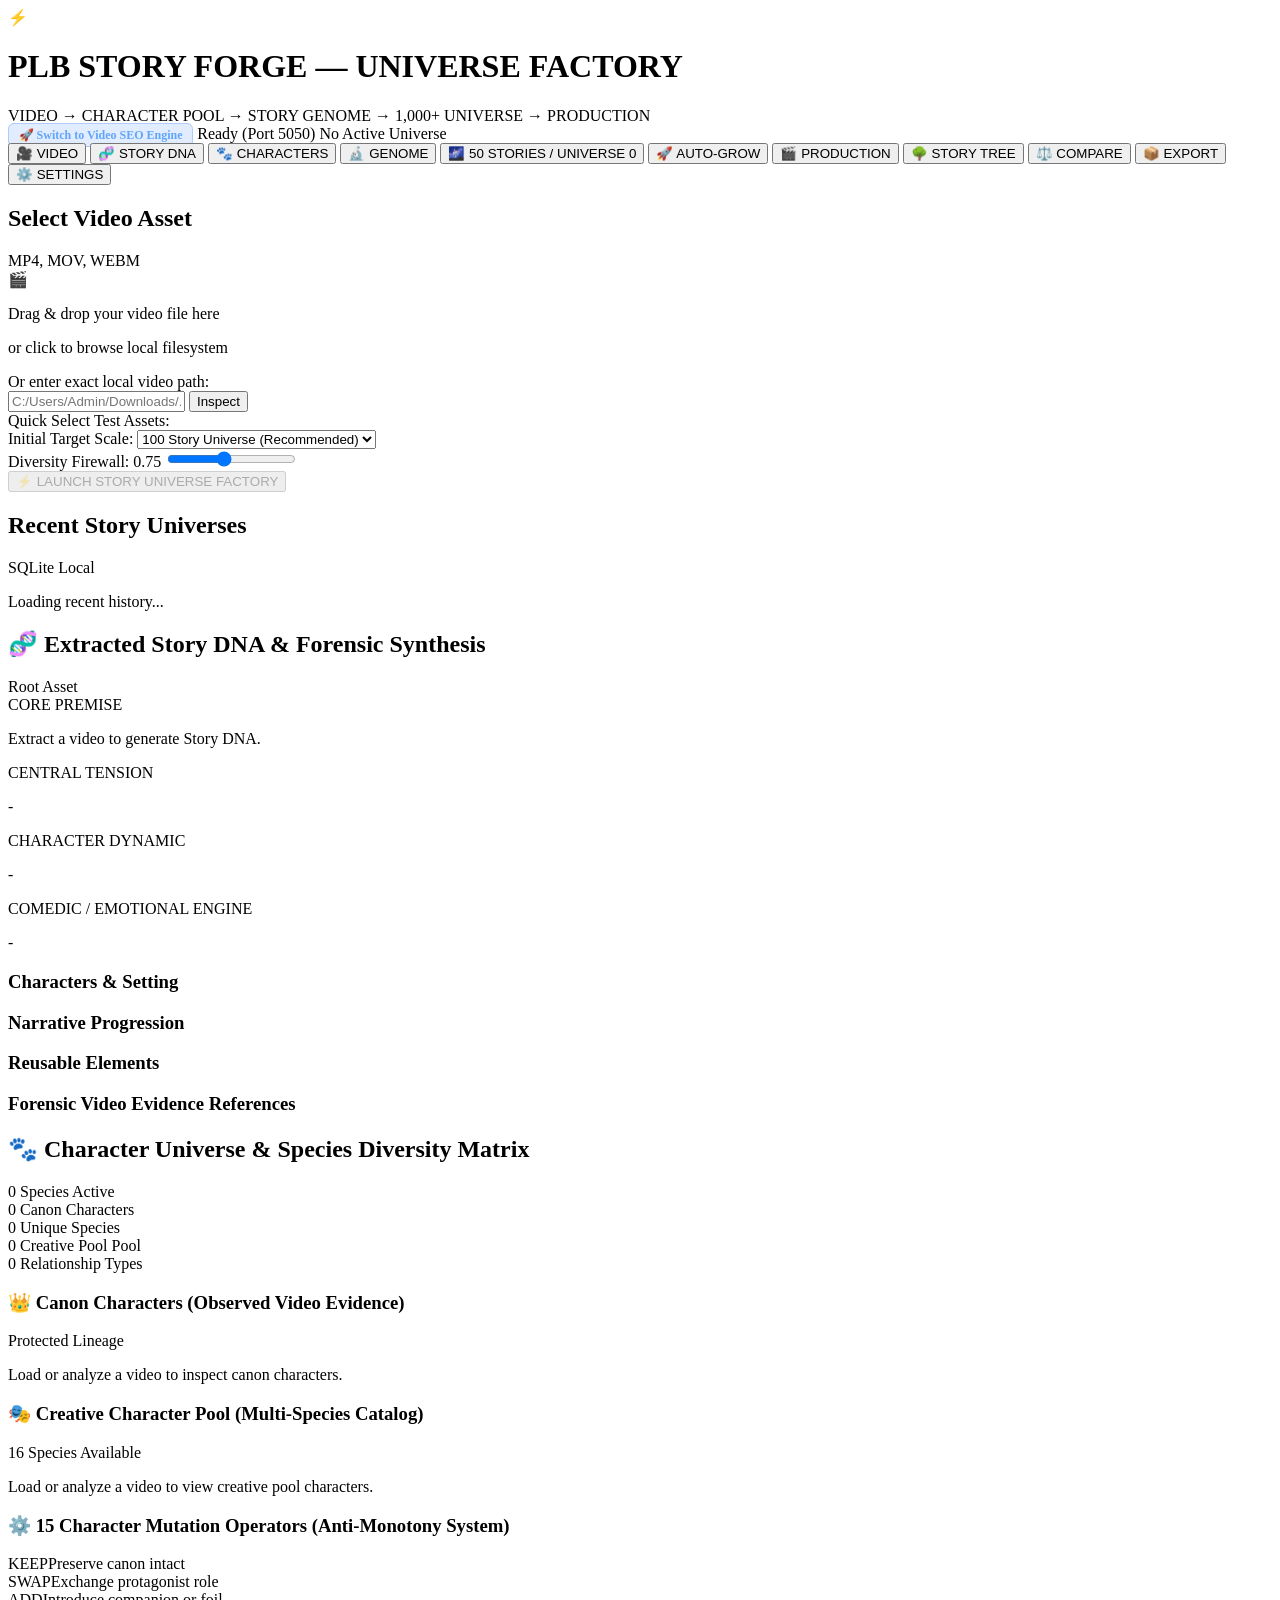
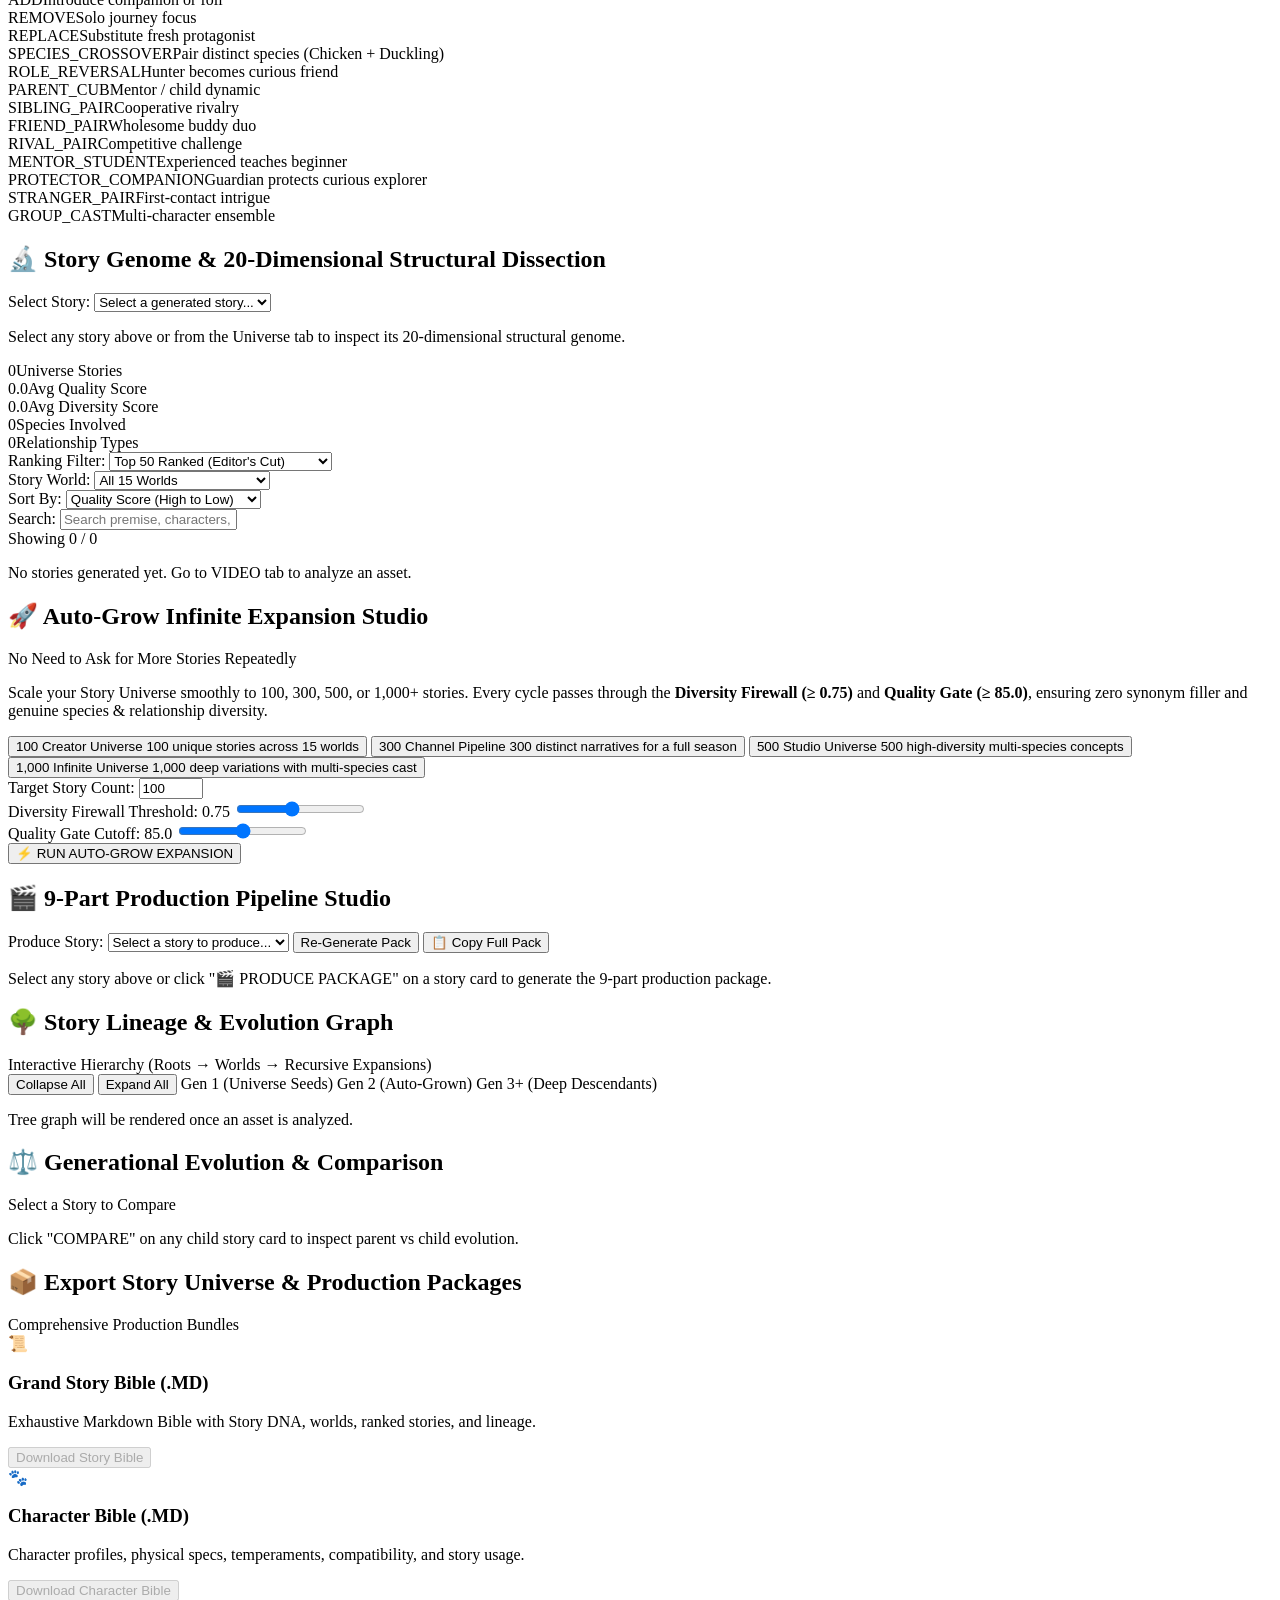
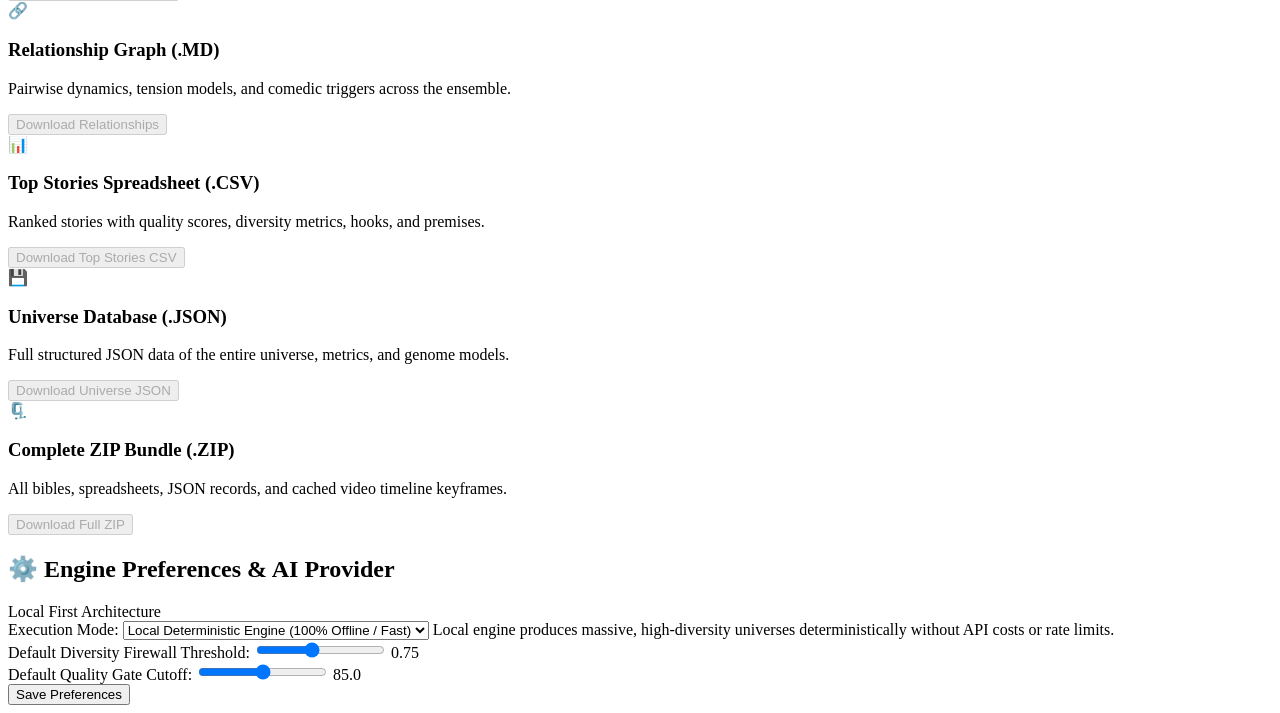
==== commit ae9e6748: "feat: add standalone PLB Creator Studio desktop app with native app mode, multi-server orchestrator," ====
--- a/story_forge/templates/index.html
+++ b/story_forge/templates/index.html
@@ -20,6 +20,7 @@
         </div>
       </div>
       <div class="header-meta">
+        <a href="http://127.0.0.1:5000" target="_self" class="switch-tool-link" style="font-size:0.75rem;font-weight:600;color:#60a5fa;text-decoration:none;background:rgba(59,130,246,0.15);border:1px solid rgba(59,130,246,0.3);padding:0.25rem 0.6rem;border-radius:6px;" onclick="if(window.parent&&window.parent!==window){window.parent.postMessage({action:'switch-tab',target:'seo'},'*');return false;}">🚀 Switch to Video SEO Engine</a>
         <span class="system-status"><span class="status-dot"></span> Ready (Port 5050)</span>
         <span class="session-badge" id="current-session-label">No Active Universe</span>
       </div>
@@ -58,6 +59,21 @@
               <p class="drop-title">Drag & drop your video file here</p>
               <p class="drop-sub">or click to browse local filesystem</p>
               <input type="file" id="file-input" accept="video/mp4,video/quicktime,video/webm" style="display:none;">
+            </div>
+
+            <!-- Upload Pipeline Status -->
+            <div class="upload-status-box" id="upload-status-box" style="display:none;">
+              <div class="upload-status-header">
+                <div class="upload-selected-name" id="upload-selected-name">Selected: -</div>
+                <div class="upload-size" id="upload-size">Size: -</div>
+              </div>
+              <div class="upload-status-indicator">
+                <span class="upload-status-badge" id="upload-status-badge">Uploading...</span>
+                <span class="upload-status-pct" id="upload-status-pct">0%</span>
+              </div>
+              <div class="upload-progress-track" id="upload-progress-track">
+                <div class="upload-progress-fill" id="upload-progress-fill" style="width:0%;"></div>
+              </div>
             </div>
 
             <div class="manual-path-box">
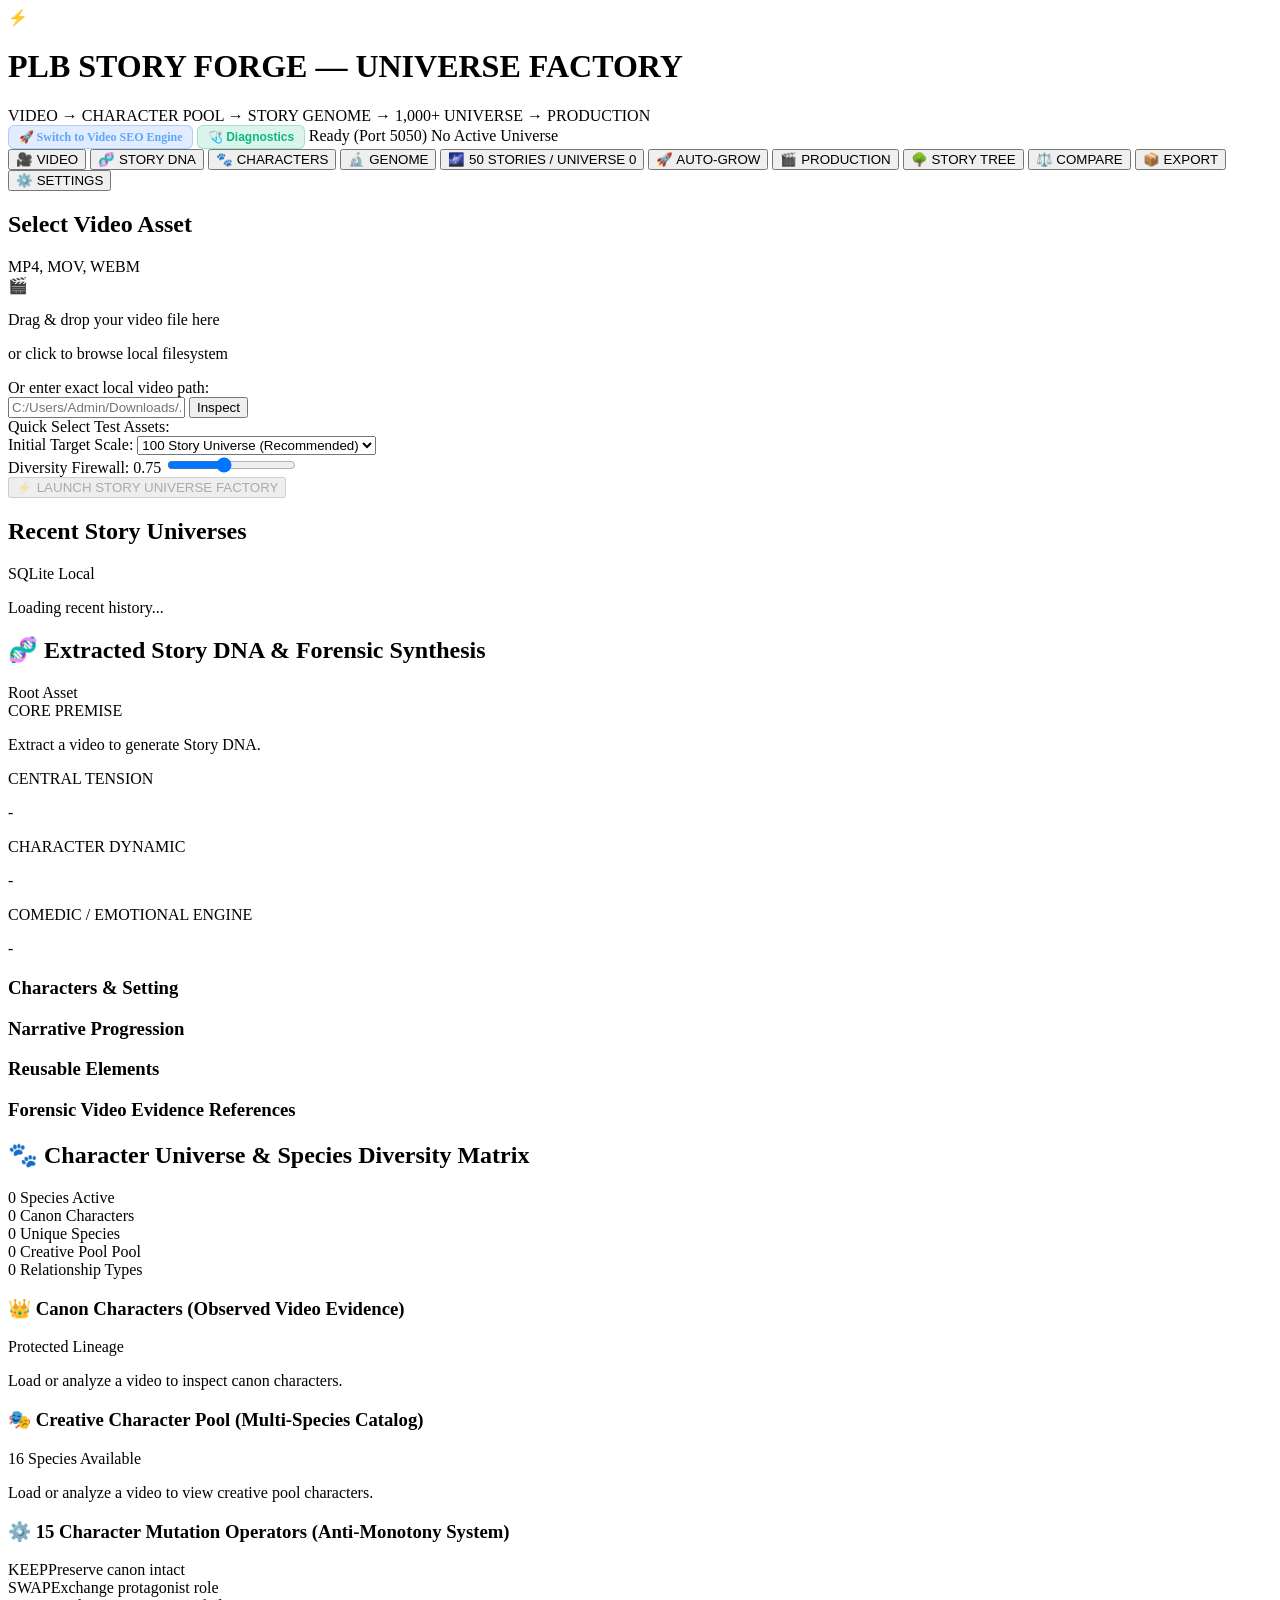
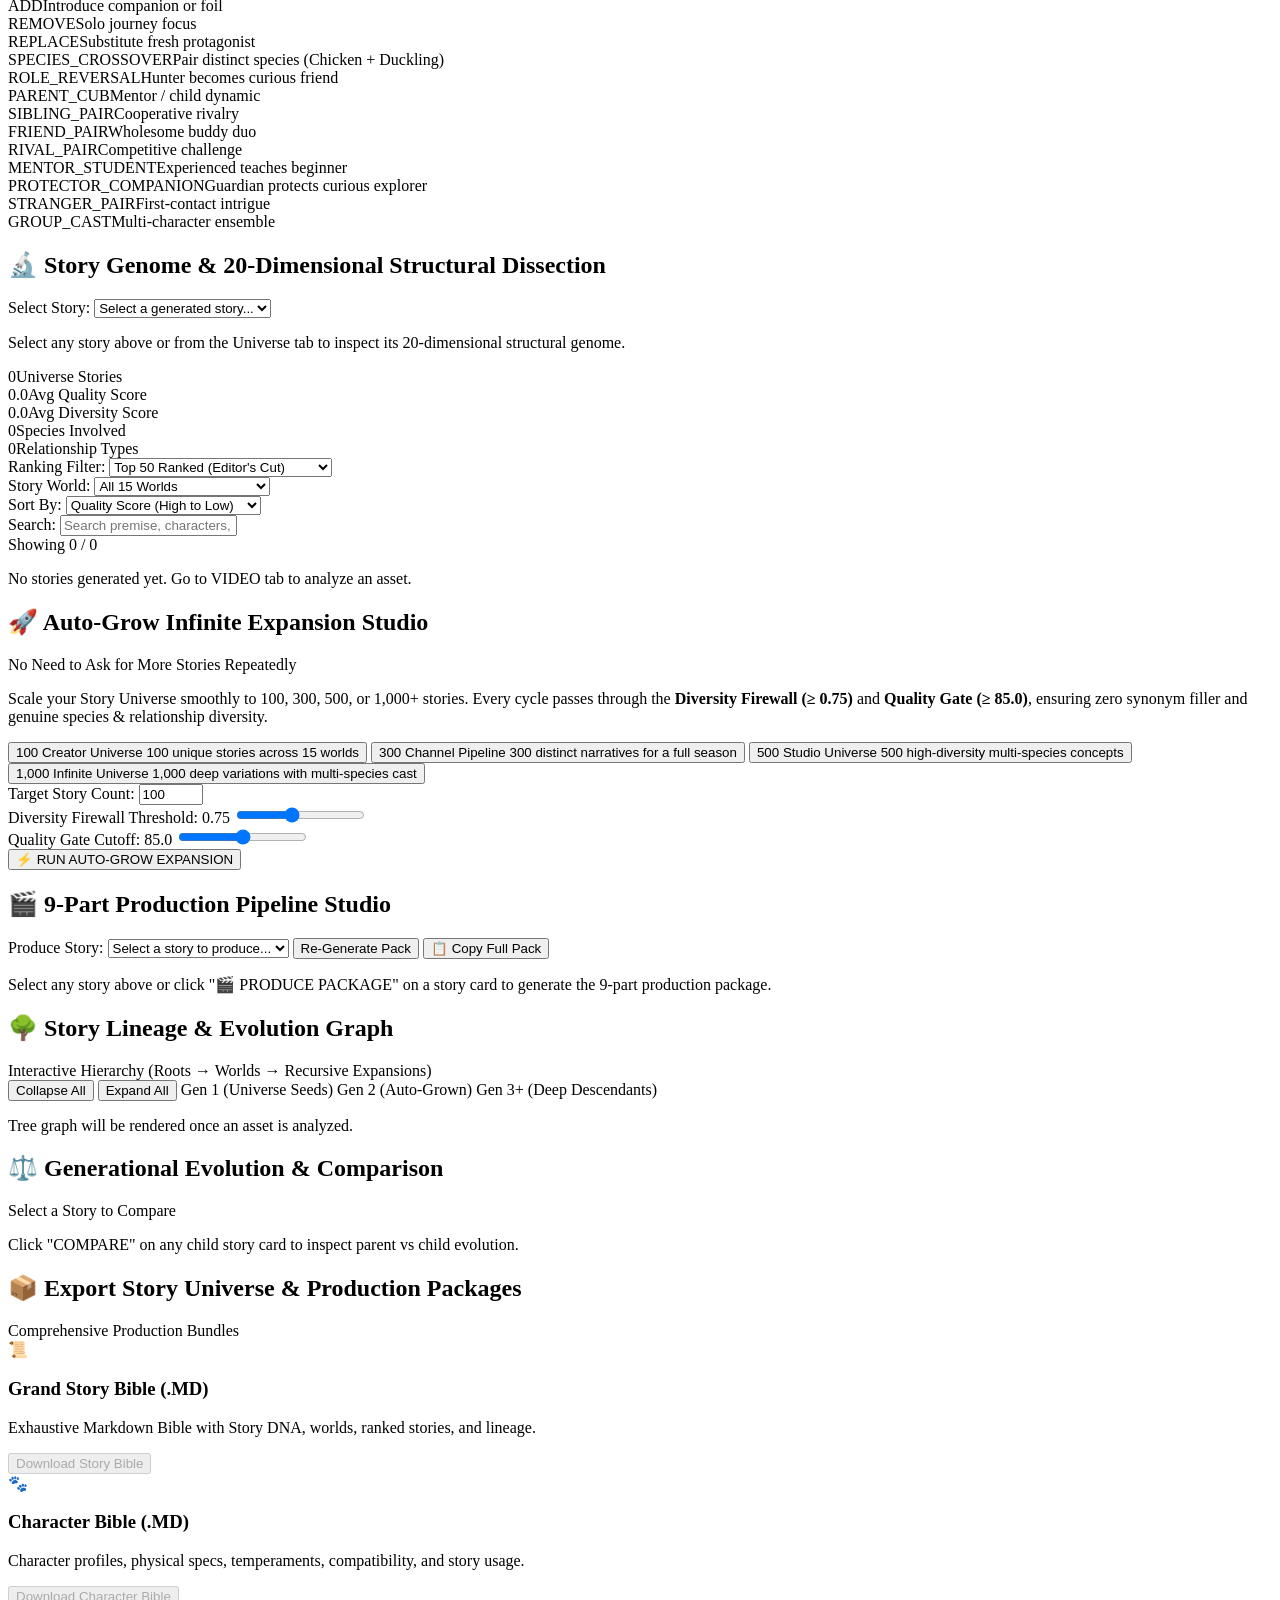
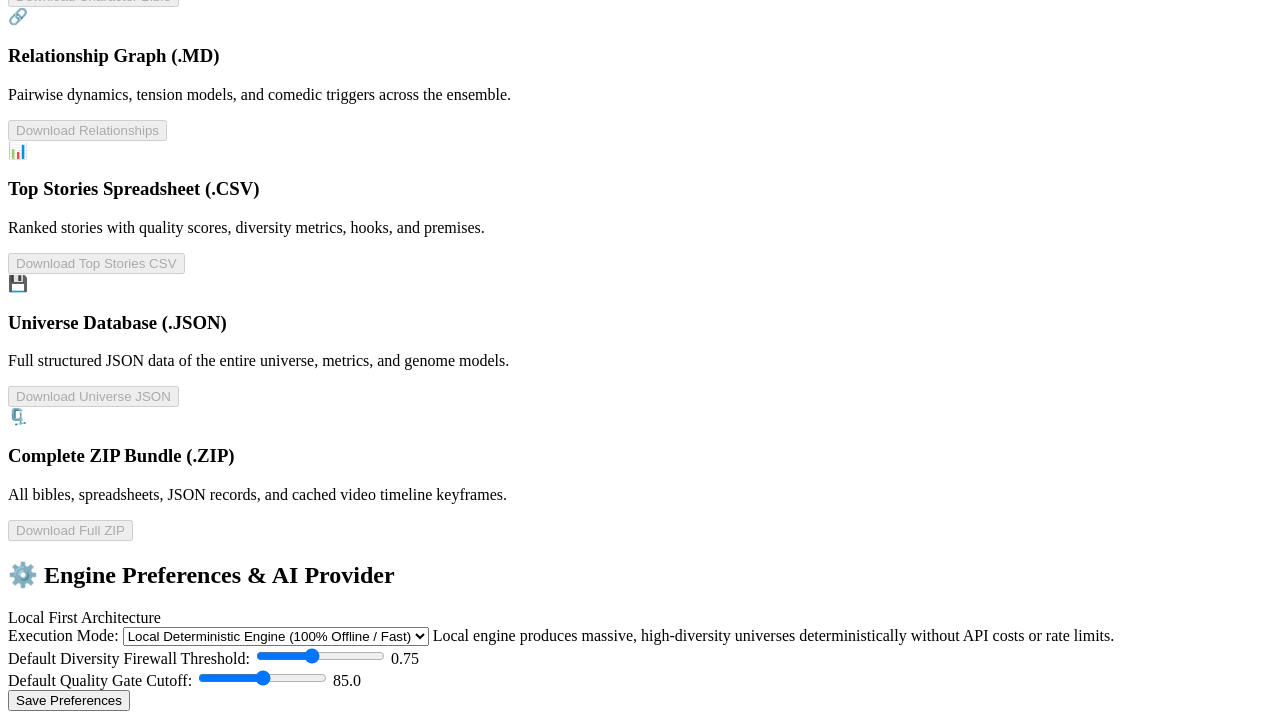
==== commit b40f2fab: "guardian: automatic project snapshot 2026-10-09 03:32:07" ====
--- a/story_forge/templates/index.html
+++ b/story_forge/templates/index.html
@@ -21,6 +21,7 @@
       </div>
       <div class="header-meta">
         <a href="http://127.0.0.1:5000" target="_self" class="switch-tool-link" style="font-size:0.75rem;font-weight:600;color:#60a5fa;text-decoration:none;background:rgba(59,130,246,0.15);border:1px solid rgba(59,130,246,0.3);padding:0.25rem 0.6rem;border-radius:6px;" onclick="if(window.parent&&window.parent!==window){window.parent.postMessage({action:'switch-tab',target:'seo'},'*');return false;}">🚀 Switch to Video SEO Engine</a>
+        <button id="btn-open-diagnostics" class="btn-diagnostics" style="font-size:0.75rem;font-weight:600;color:#10b981;background:rgba(16,185,129,0.15);border:1px solid rgba(16,185,129,0.3);padding:0.25rem 0.6rem;border-radius:6px;cursor:pointer;display:inline-flex;align-items:center;gap:4px;" title="View system activity report & run self-tests">🩺 Diagnostics</button>
         <span class="system-status"><span class="status-dot"></span> Ready (Port 5050)</span>
         <span class="session-badge" id="current-session-label">No Active Universe</span>
       </div>
@@ -620,6 +621,57 @@
     </div>
   </div>
 
+  <!-- Diagnostics & Live Activity Report Modal -->
+  <div class="modal-overlay" id="diagnostics-modal" style="display:none;z-index:9999;">
+    <div class="modal-card" style="max-width:860px;width:90%;">
+      <div class="modal-header" style="display:flex;justify-content:space-between;align-items:center;">
+        <h2 style="display:flex;align-items:center;gap:8px;font-size:1.15rem;">🩺 Live Diagnostics & Self-Test Audit</h2>
+        <button class="modal-close" id="diag-modal-close-btn">&times;</button>
+      </div>
+      <div class="modal-body" style="max-height:75vh;overflow-y:auto;padding:16px;">
+        <div style="display:flex;gap:8px;margin-bottom:16px;flex-wrap:wrap;">
+          <button id="btn-diag-self-test" class="btn btn-primary" style="font-size:0.8rem;padding:6px 12px;">▶ Run Self-Test</button>
+          <button id="btn-diag-test-copy" class="btn btn-secondary" style="font-size:0.8rem;padding:6px 12px;">📋 Test Copy Mechanism</button>
+          <a href="/api/diagnostics/report?format=html" target="_blank" class="btn btn-secondary" style="font-size:0.8rem;padding:6px 12px;text-decoration:none;display:inline-flex;align-items:center;">📄 Export HTML Report</a>
+          <a href="/api/diagnostics/report?format=json" target="_blank" class="btn btn-secondary" style="font-size:0.8rem;padding:6px 12px;text-decoration:none;display:inline-flex;align-items:center;">💾 Export JSON Report</a>
+          <button id="btn-diag-refresh" class="btn btn-ghost" style="font-size:0.8rem;padding:6px 12px;">🔄 Refresh</button>
+        </div>
+
+        <!-- 1. Session Information -->
+        <div class="card" style="margin-bottom:14px;padding:12px 14px;background:var(--bg-surface);border:1px solid rgba(255,255,255,0.08);border-radius:8px;">
+          <h3 style="font-size:0.9rem;margin-bottom:8px;color:var(--text-main);">1. Active Session</h3>
+          <div id="diag-session-info" style="display:grid;grid-template-columns:repeat(auto-fit,minmax(160px,1fr));gap:8px;font-size:0.8rem;color:var(--text-muted);">
+            Loading session metadata...
+          </div>
+        </div>
+
+        <!-- 2. Component Health Grid -->
+        <div class="card" style="margin-bottom:14px;padding:12px 14px;background:var(--bg-surface);border:1px solid rgba(255,255,255,0.08);border-radius:8px;">
+          <h3 style="font-size:0.9rem;margin-bottom:8px;color:var(--text-main);">2. Component Health Status</h3>
+          <div id="diag-components-grid" style="display:grid;grid-template-columns:repeat(auto-fit,minmax(180px,1fr));gap:8px;font-size:0.8rem;">
+            Loading component statuses...
+          </div>
+        </div>
+
+        <!-- 3. Detected Issues & Warnings -->
+        <div class="card" style="margin-bottom:14px;padding:12px 14px;background:var(--bg-surface);border:1px solid rgba(255,255,255,0.08);border-radius:8px;">
+          <h3 style="font-size:0.9rem;margin-bottom:8px;color:var(--text-main);">3. Detected Issues & Warnings</h3>
+          <div id="diag-issues-list" style="font-size:0.8rem;">
+            No issues detected.
+          </div>
+        </div>
+
+        <!-- 4. User Activity Log -->
+        <div class="card" style="padding:12px 14px;background:var(--bg-surface);border:1px solid rgba(255,255,255,0.08);border-radius:8px;">
+          <h3 style="font-size:0.9rem;margin-bottom:8px;color:var(--text-main);">4. Activity Log (Timeline)</h3>
+          <div id="diag-events-log" style="max-height:200px;overflow-y:auto;font-family:monospace;font-size:0.75rem;padding-right:4px;">
+            Loading activity events...
+          </div>
+        </div>
+      </div>
+    </div>
+  </div>
+
   <script src="/static/js/app.js"></script>
 </body>
 </html>
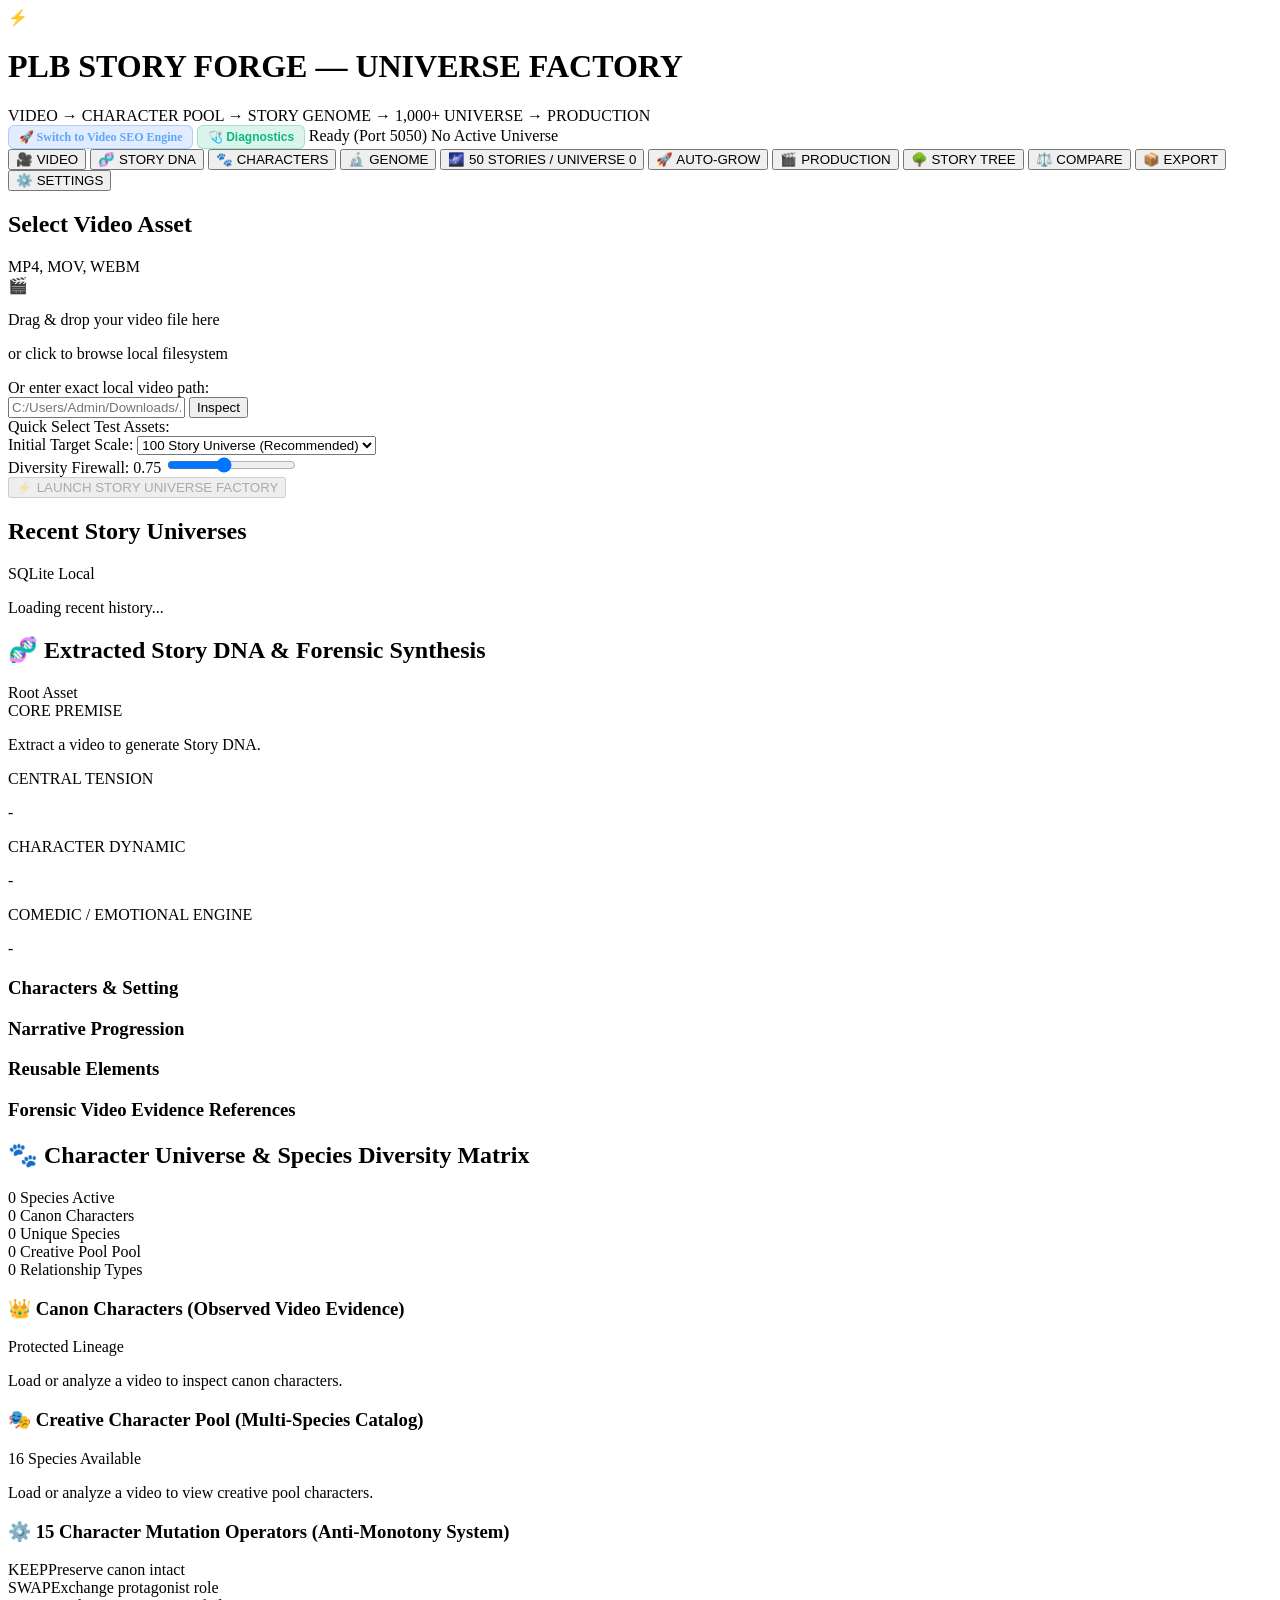
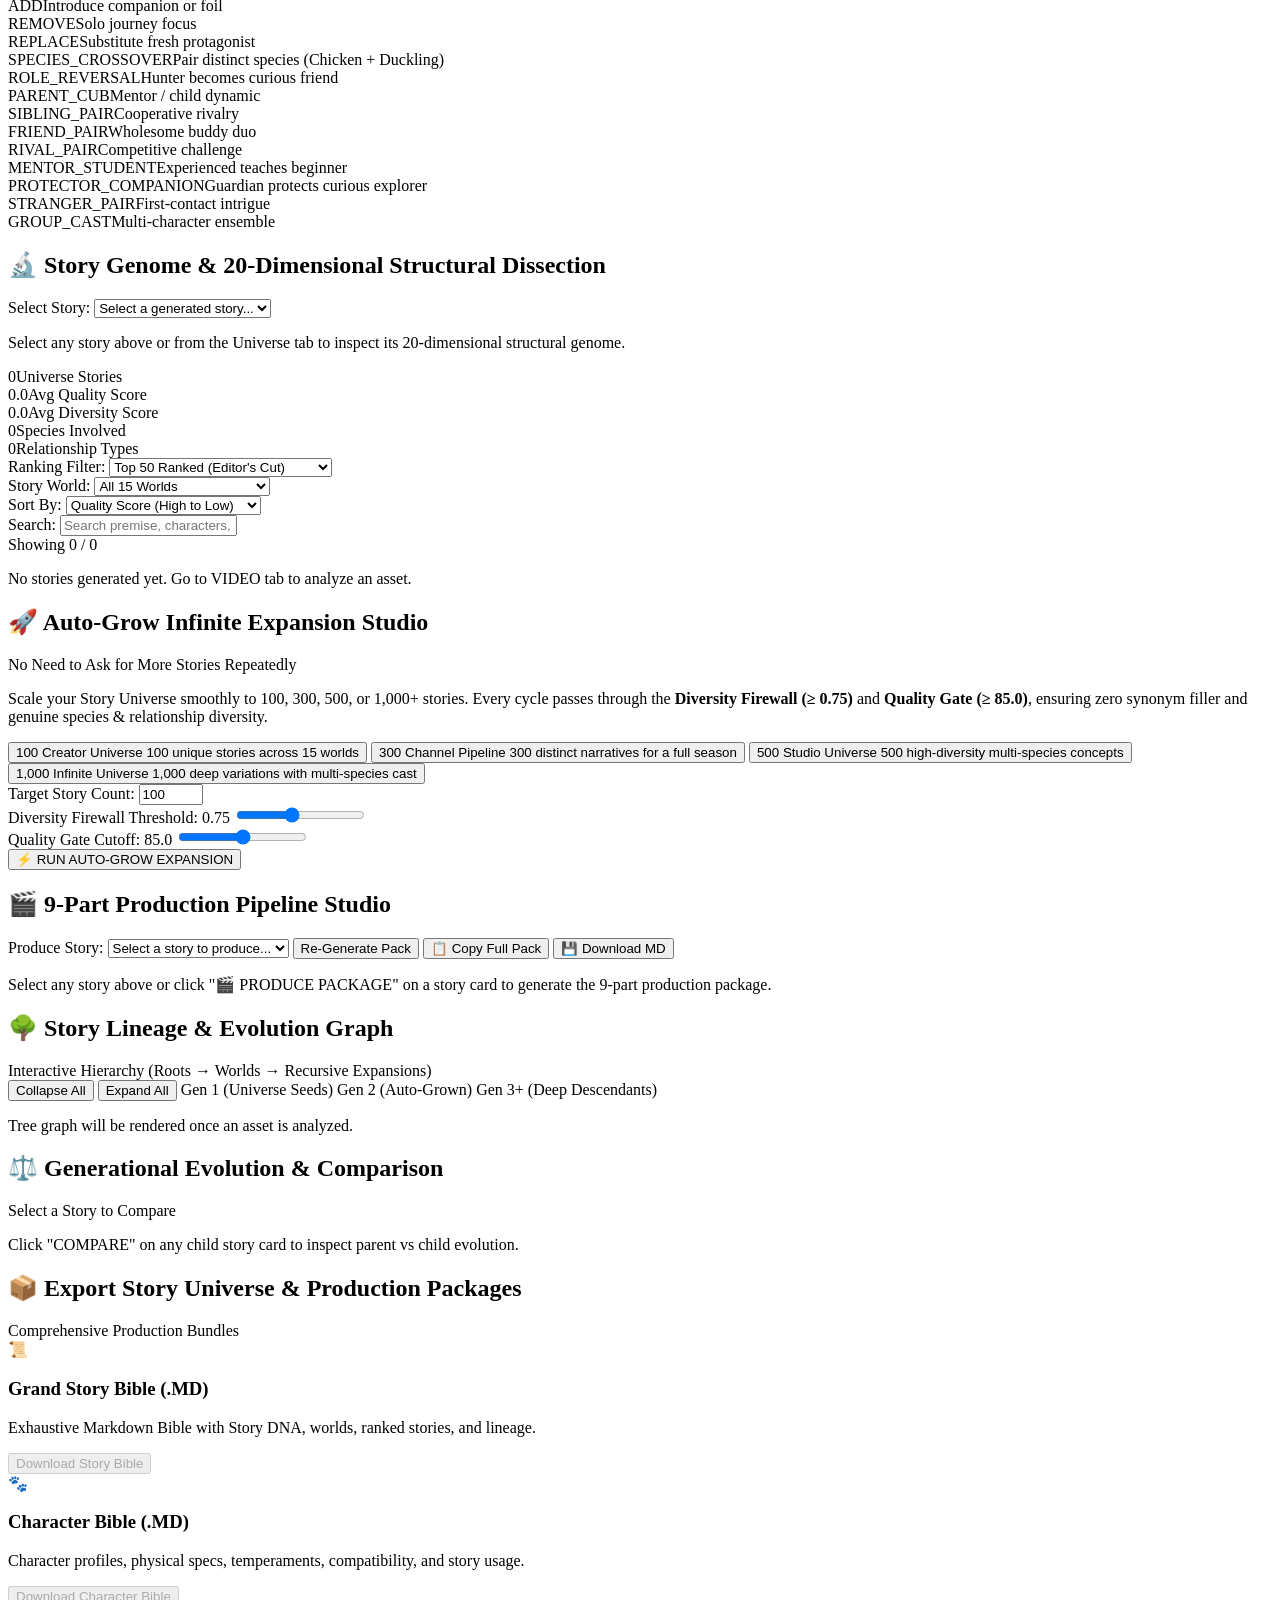
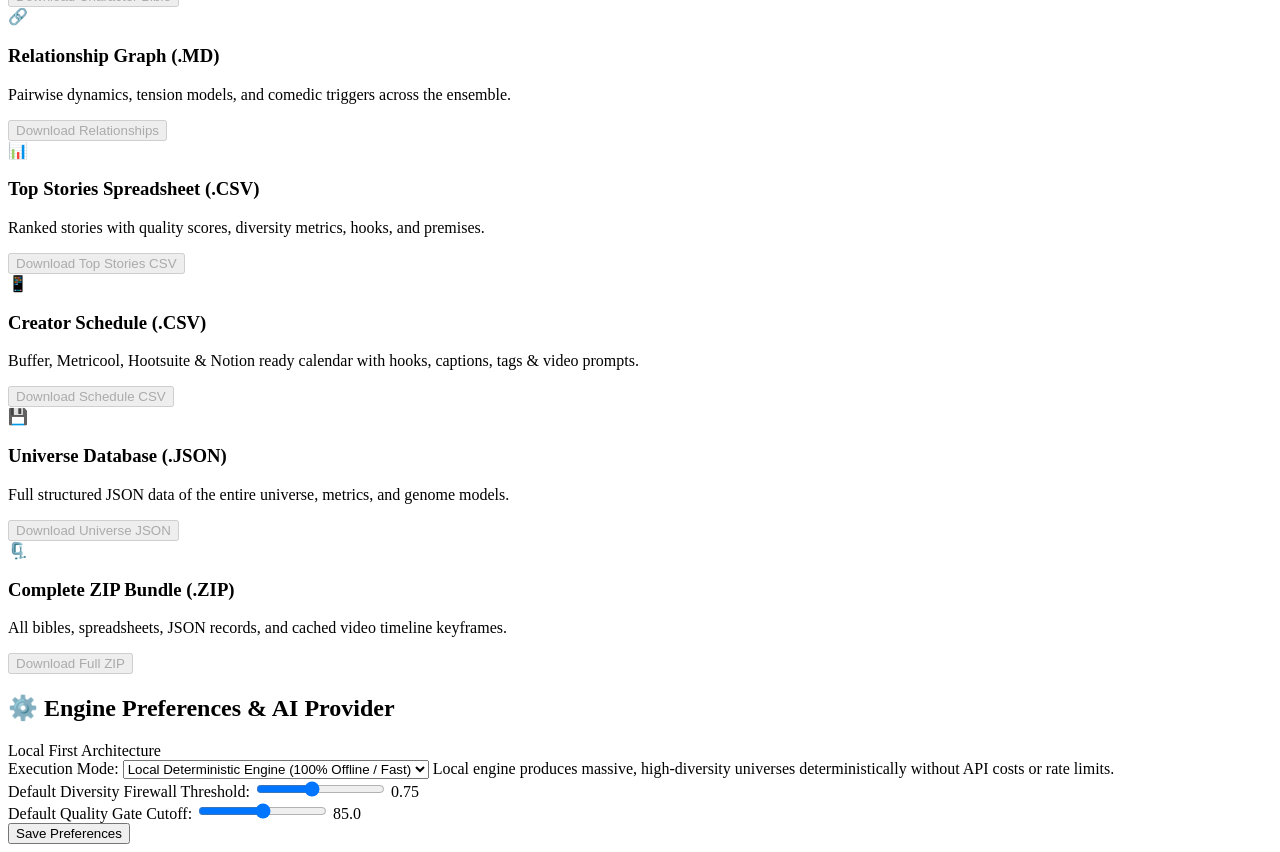
==== commit 3f944c1c: "feat(creator): add creator workflow tools, veo 2, midjourney, markdown pack, and schedule CSV" ====
--- a/story_forge/templates/index.html
+++ b/story_forge/templates/index.html
@@ -165,6 +165,7 @@
           <span class="pill-badge" id="dna-asset-name">Root Asset</span>
         </div>
         <div class="card-body">
+          <div id="dna-disclosure-box"></div>
           <div class="dna-highlight-banner">
             <div class="dna-item">
               <span class="dna-lbl">CORE PREMISE</span>
@@ -466,6 +467,7 @@
             </select>
             <button class="btn btn-secondary btn-sm" id="btn-refresh-production">Re-Generate Pack</button>
             <button class="btn btn-primary btn-sm" id="btn-copy-production-pack">📋 Copy Full Pack</button>
+            <button class="btn btn-secondary btn-sm" id="btn-download-production-pack">💾 Download MD</button>
           </div>
         </div>
         <div class="card-body" id="production-content">
@@ -549,6 +551,13 @@
             </div>
 
             <div class="export-tile">
+              <div class="tile-icon">📱</div>
+              <h3>Creator Schedule (.CSV)</h3>
+              <p>Buffer, Metricool, Hootsuite & Notion ready calendar with hooks, captions, tags & video prompts.</p>
+              <button class="btn btn-primary" id="btn-export-creator-schedule" disabled>Download Schedule CSV</button>
+            </div>
+
+            <div class="export-tile">
               <div class="tile-icon">💾</div>
               <h3>Universe Database (.JSON)</h3>
               <p>Full structured JSON data of the entire universe, metrics, and genome models.</p>
